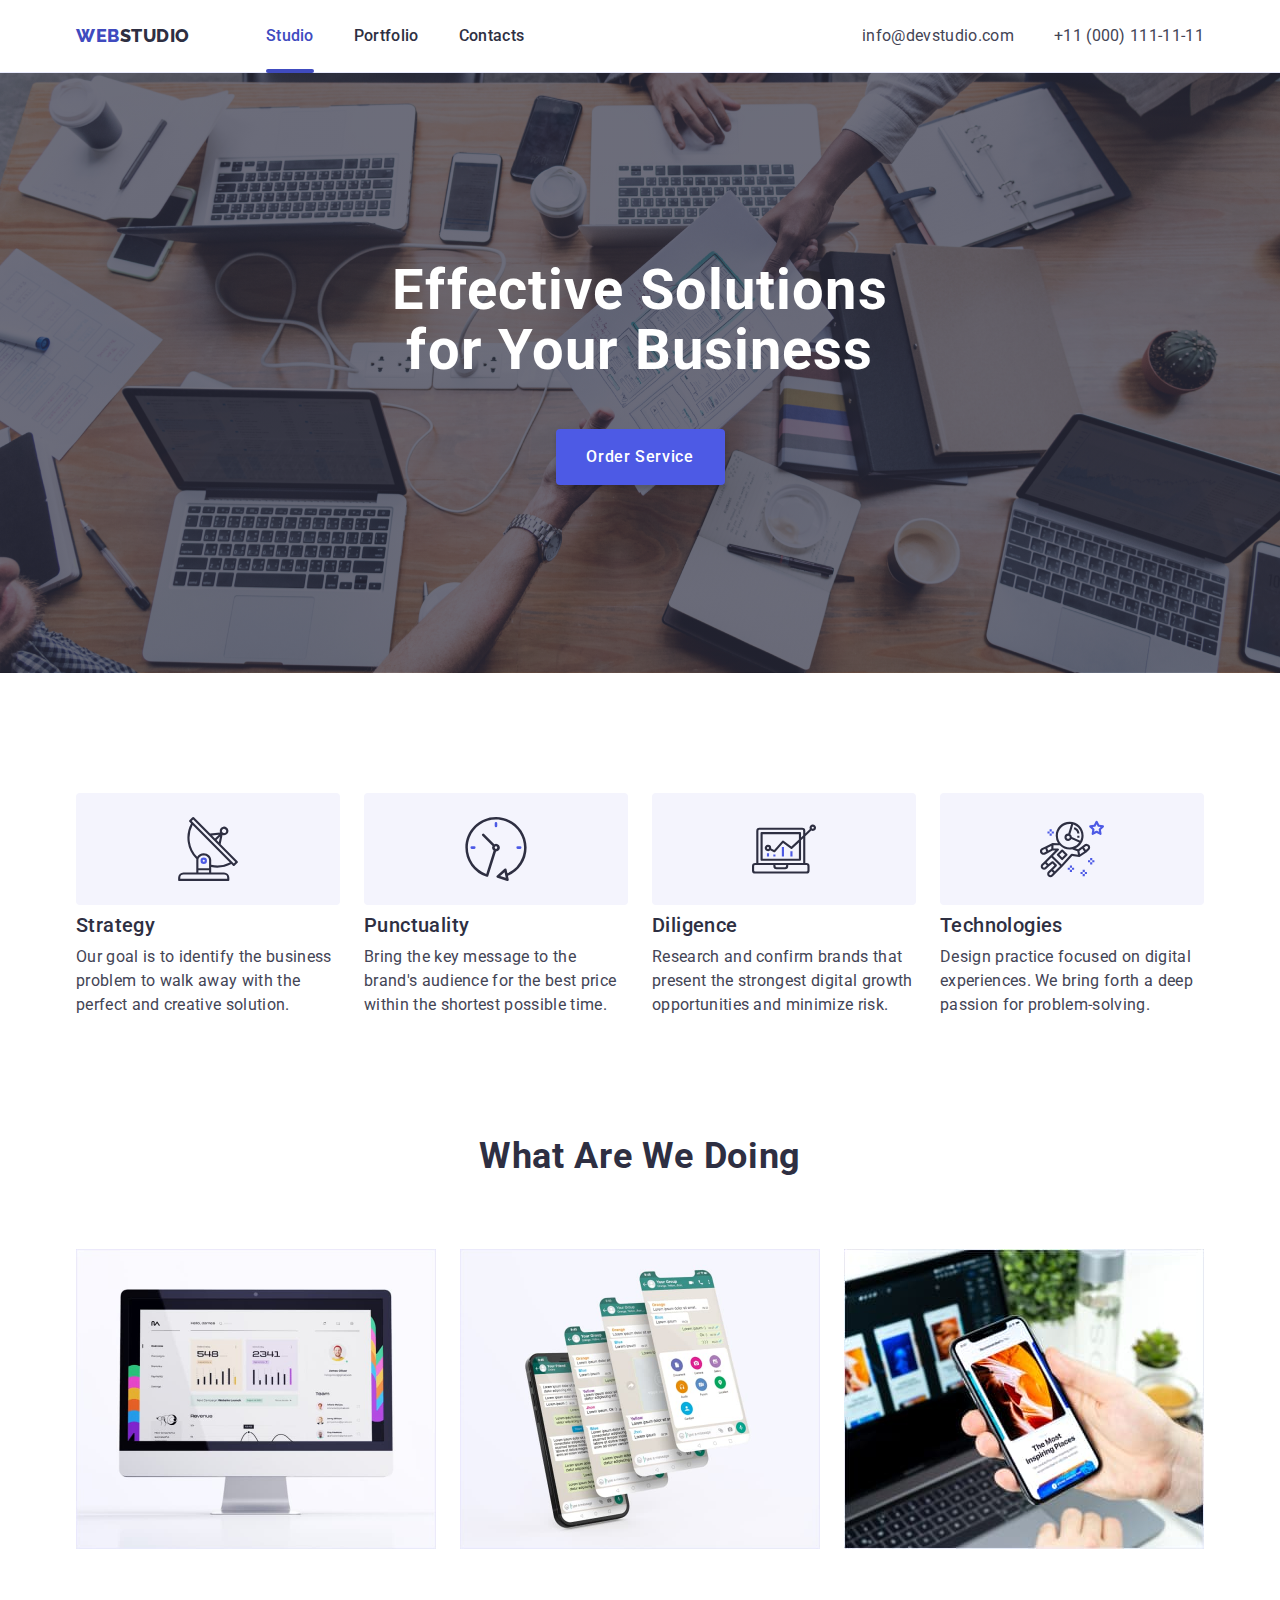
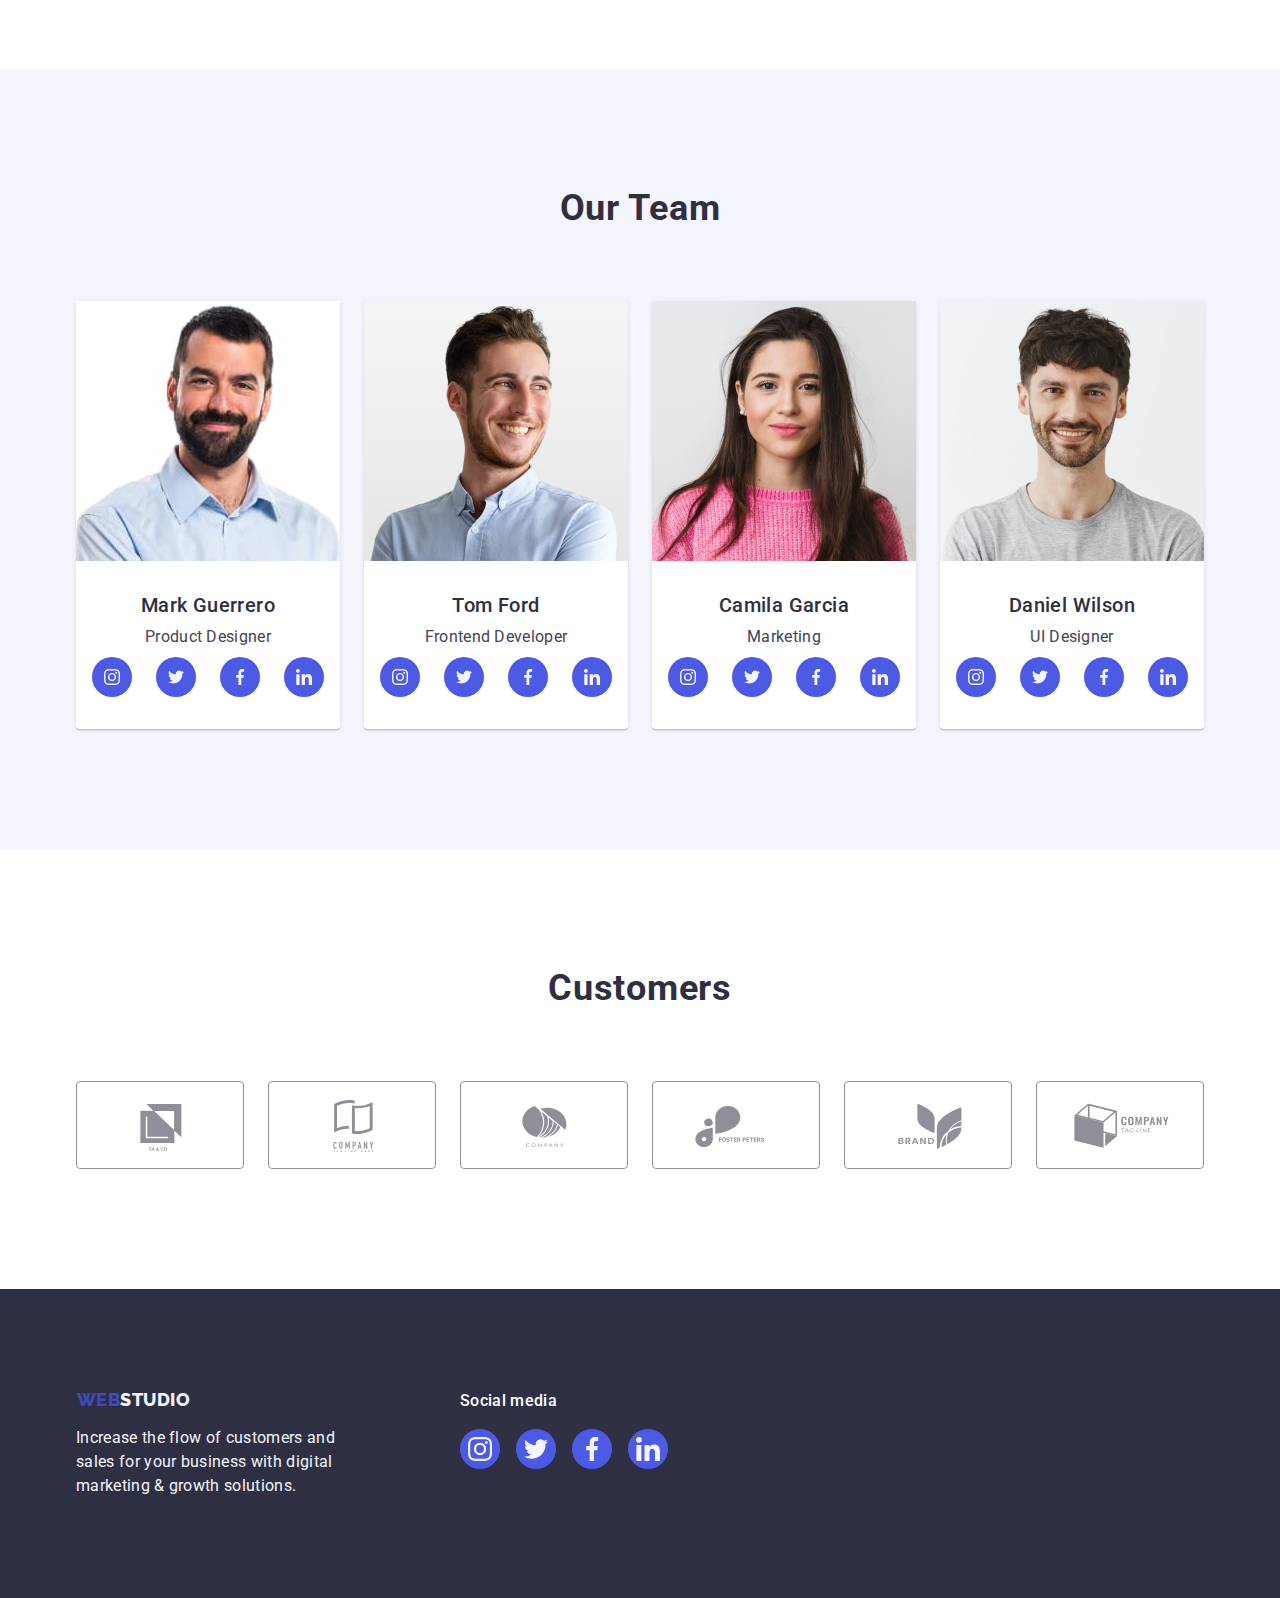
==== index.html @ f26eb0bf "Initial commit" ====
<!DOCTYPE html>
<html lang="en">
  <head>
    <meta charset="UTF-8" />
    <meta http-equiv="X-UA-Compatible" content="IE=edge" />
    <meta name="viewport" content="width=device-width, initial-scale=1.0" />
    <title>WebStudio</title>
    <!-- Fonts -->
    <link rel="preconnect" href="https://fonts.googleapis.com">
<link rel="preconnect" href="https://fonts.gstatic.com" crossorigin>
<link href="https://fonts.googleapis.com/css2?family=Raleway:wght@800&family=Roboto:wght@400;500;700;900&display=swap" rel="stylesheet">
    <!--Normalize  -->
    <link rel="stylesheet" href="https://cdn.jsdelivr.net/npm/modern-normalize@2.0.0/modern-normalize.min.css">
    <!-- Custom styles -->
    <link rel="stylesheet" href="./css/styles.css" />
  </head>
  <body>
    <!-- header section -->
    <header class="header">
      <!-- Menu Nav -->
      <div class="header-container container">
      <nav class="header-nav">
        <a class="link logo" href="./index.html">Web<span class="dark-studio">Studio</span></a>
        <ul class="nav-link list">
          <li>
            <a class="link nav-list active" href="./index.html">Studio</a>
          </li>
          <li>
            <a class="link nav-list" href="./portfolio.html">Portfolio</a>
          </li>
          <li>
            <a class="link nav-list" href="">Contacts</a>
          </li>
        </ul>
      </nav>
      <!-- Contacts -->
      <address class="address">
        <ul class="adress-link list" id="Cont">
          <li class="address-item">
            <a class="link address-mail" href="mailto:info@devstudio.com" target="_blank"
              >info@devstudio.com</a
            >
          </li>
          <li class="address-item">
            <a class="link address-mail" href="tel:+110001111111" target="_blank">+11 (000) 111-11-11</a>
          </li>
        </ul>
      </address>
      </div>
    </header>
    <!-- Main block -->
    <main class="main">
      <!-- Hero section-->
      <section class="hero section ">
        <div class="hero-container container">
          <h1 class="hero-title">Effective Solutions for Your Business</h1>
          <button class="hero-btn btn" type="button" data-modal-open>Order Service</button>
        </div>
      </section>
      <!-- Benefits section -->
      <section class="benefits-section">
        <div class="div-benefits container">
          <h2 class="visually-hidden">Features</h2>
          <ul class="benefits-list list">
            <li class="benefits-item">
              
              <div class="div-benefits-icon">
                <svg class="benefits-icon" width="64" height="64">
                  <use href="./images/icons.svg#icon-antenna"></use>
                  </svg>
              </div>

              <h3 class="benefits-item-title">Strategy</h3>
              <p class="benefits-item-title-content">
                Our goal is to identify the business problem to walk away with the
                perfect and creative solution.
              </p>
            </li>
            <li class="benefits-item">
              <div class="div-benefits-icon">
                <svg class="benefits-icon" width="64" height="64">
                  <use href="./images/icons.svg#icon-clock"></use>
                  </svg>
              </div>
              <h3 class="benefits-item-title">Punctuality</h3>
              <p class="benefits-item-title-content">
                Bring the key message to the brand's audience for the best price
                within the shortest possible time.
              </p>
            </li>
            <li class="benefits-item">
              <div class="div-benefits-icon">
                <svg class="benefits-icon" width="64" height="64">
                  <use href="./images/icons.svg#icon-diagram"></use>
                  </svg>
              </div>
              <h3 class="benefits-item-title">Diligence</h3>
              <p class="benefits-item-title-content">
                Research and confirm brands that present the strongest digital
                growth opportunities and minimize risk.
              </p>
            </li>
            <li class="benefits-item">
              <div class="div-benefits-icon">
                <svg class="benefits-icon" width="64" height="64">
                  <use href="./images/icons.svg#icon-astronaut"></use>
                  </svg>
              </div>
              <h3 class="benefits-item-title">Technologies</h3>
              <p class="benefits-item-title-content">
                Design practice focused on digital experiences. We bring forth a
                deep passion for problem-solving.
              </p>
            </li>
          </ul>
        </div>
      </section>
      <!-- What are we doing? -->
      <section class="doing-section ">
        <div class="div-doing container">
          <h2 class="doing-title">What are we doing</h2>
          <ul class="doing-list list">
            <li class="doing-item">
              <img class="doing-img"
                src="./images/images.jpg"
                alt="computer"
                width="360"
                height="300"
              />
            </li>
            <li class="doing-item">
              <img class="doing-img"
                src="./images/images1.jpg"
                alt="phone with messages"
                width="360"
                height="300"
              />
            </li>
            <li class="doing-item">
              <img class="doing-img"
                src="./images/images2.jpg"
                alt="phone with text(the most inspiring places)"
                width="360"
                height="300"
              />
            </li>
          </ul>
        </div>
      </section>
      <!-- Our team -->
      <section class="team-section">
        <div class="team-container container">
          <h2 class="team-title">Our Team</h2>
          <ul class="team-list list">
            <li class="team-item">
              <img class="team-img"
                src="./images/imagesM1.jpg"
                alt="Mark's photo"
                width="264"
                height="260"
              />
              <div class="div-team-members">
                <h3 class="team-item-title">Mark Guerrero</h3>
                <p class="team-item-content">Product Designer</p>
                  <ul class="team-list-icon list">

                    <li class="team-item-icon">
                      <a href="" class="team-icon-link link">
                        <svg class="team-icon" width="16" height="16">
                          <use href="./images/icons.svg#icon-instagram"></use>
                          </svg>

                      </a>
                    </li>
                    <li class="team-item-icon">
                      <a href="" class="team-icon-link link">
                        <svg class="team-icon" width="16" height="16">
                          <use href="./images/icons.svg#icon-twitter"></use>
                        </svg>

                      </a>
                    </li>
                    <li class="team-item-icon">
                      <a href="" class="team-icon-link link">
                        <svg class="team-icon" width="16" height="16">
                          <use href="./images/icons.svg#icon-facebook"></use>
                        </svg>

                      </a>
                    </li>
                    <li class="team-item-icon">
                      <a href="" class="team-icon-link link">
                        <svg class="team-icon" width="16" height="16">
                          <use href="./images/icons.svg#icon-linkedin"></use>
                        </svg>

                      </a>
                    </li>
                  </ul>
              </div>
            </li>

            <li class="team-item">
              <img class="team-img"
                src="./images/imagesT2.jpg"
                alt="Tom's photo"
                width="264"
                height="260"
              />
              <div class="div-team-members">
                 <h3 class="team-item-title">Tom Ford</h3>
                 <p class="team-item-content">Frontend Developer</p>

                  <ul class="team-list-icon list">
                    <li class="team-item-icon">
                      <a href="" class="team-icon-link link">
                        <svg class="team-icon" width="16" height="16">
                          <use href="./images/icons.svg#icon-instagram"></use>
                          </svg>

                      </a>
                    </li>

                    <li class="team-item-icon">
                      <a href="" class="team-icon-link link">
                        <svg class="team-icon" width="16" height="16">
                          <use href="./images/icons.svg#icon-twitter"></use>
                        </svg>

                      </a>
                    </li>
                    <li class="team-item-icon">
                      <a href="" class="team-icon-link link">
                        <svg class="team-icon" width="16" height="16">
                          <use href="./images/icons.svg#icon-facebook"></use>
                        </svg>

                      </a>
                    </li>
                    <li class="team-item-icon">
                      <a href="" class="team-icon-link link">
                        <svg class="team-icon" width="16" height="16">
                          <use href="./images/icons.svg#icon-linkedin"></use>
                        </svg>

                      </a>
                    </li>
                  </ul>
              </div>
            </li>

            <li class="team-item">
              <img class="team-img"
                src="./images/imagesC3.jpg"
                alt="Camila's photo"
                width="264"
                height="260"
              />
              <div class="div-team-members">
                 <h3 class="team-item-title">Camila Garcia</h3>
                 <p class="team-item-content">Marketing</p>

                  <ul class="team-list-icon list">
                    <li class="team-item-icon">
                      <a href="" class="team-icon-link link">
                        <svg class="team-icon" width="16" height="16">
                          <use href="./images/icons.svg#icon-instagram"></use>
                          </svg>

                      </a>
                    </li>
                    <li class="team-item-icon">
                      <a href="" class="team-icon-link link">
                        <svg class="team-icon" width="16" height="16">
                          <use href="./images/icons.svg#icon-twitter"></use>
                        </svg>

                      </a>
                    </li>
                    <li class="team-item-icon">
                      <a href="" class="team-icon-link link">
                        <svg class="team-icon" width="16" height="16">
                          <use href="./images/icons.svg#icon-facebook"></use>
                        </svg>

                      </a>
                    </li>
                    <li class="team-item-icon">
                      <a href="" class="team-icon-link link">
                        <svg class="team-icon" width="16" height="16">
                          <use href="./images/icons.svg#icon-linkedin"></use>
                        </svg>

                      </a>
                    </li>
                  </ul>
              </div>
            </li>

            <li class="team-item">
              <img class="team-img"
                src="./images/imagesD4.jpg"
                alt="Daniel's photo"
                width="264"
                height="260"
              />
              <div class="div-team-members">
                 <h3 class="team-item-title">Daniel Wilson</h3>
                 <p class="team-item-content">UI Designer</p>
    
                  <ul class="team-list-icon list">
                    <li class="team-item-icon">
                      <a href="" class="team-icon-link link">
                        <svg class="team-icon" width="16" height="16">
                          <use href="./images/icons.svg#icon-instagram"></use>
                          </svg>

                      </a>
                    </li>
                    <li class="team-item-icon">
                      <a href="" class="team-icon-link link">
                        <svg class="team-icon" width="16" height="16">
                          <use href="./images/icons.svg#icon-twitter"></use>
                        </svg>

                      </a>
                    </li>
                    <li class="team-item-icon">
                      <a href="" class="team-icon-link link">
                        <svg class="team-icon" width="16" height="16">
                          <use href="./images/icons.svg#icon-facebook"></use>
                        </svg>

                      </a>
                    </li>
                    <li class="team-item-icon">
                      <a href="" class="team-icon-link link">
                        <svg class="team-icon" width="16" height="16">
                          <use href="./images/icons.svg#icon-linkedin"></use>
                        </svg>

                      </a>
                    </li>
                  </ul>
              </div>
            </li>
          </ul>
        </div>
      </section>
      <!-- Customers -->
      <section class="clients-section">
        <div class="container">
          <h2 class="clients-title">Customers</h2>
          <ul class="clients-list list">
            <li class="clients-item">
              <a class="cliets-link link" href="" aria-label="logo-1">
                <svg class="clients-icon" width="104" height="56">
                  <use href="./images/icons.svg#icon-logo-1"></use>
                </svg>
              </a>
            </li>
            <li class="clients-item">
              <a class="cliets-link link" href="" aria-label="logo-2">
                <svg class="clients-icon" width="104" height="56">
                  <use href="./images/icons.svg#icon-logo-2"></use>
                </svg>
              </a>
            </li>
            <li class="clients-item">
              <a class="cliets-link link" href="" aria-label="logo-3" >
                <svg class="clients-icon" width="104" height="56">
                  <use href="./images/icons.svg#icon-logo-3"></use>
                </svg>
              </a>
            </li>
            <li class="clients-item">
              <a class="cliets-link link" href="" aria-label="logo-4">
                <svg class="clients-icon" width="104" height="56">
                  <use href="./images/icons.svg#icon-logo-4"></use>
                </svg>
              </a>
            </li>
            <li class="clients-item">
              <a class="cliets-link link" href="" aria-label="logo-5">
                <svg class="clients-icon" width="104" height="56">
                  <use href="./images/icons.svg#icon-logo-5"></use>
                </svg>
              </a>
            </li>
            <li class="clients-item">
              <a class="cliets-link link" href="" aria-label="logo-6">
                <svg class="clients-icon" width="104" height="56">
                  <use href="./images/icons.svg#icon-logo-6"></use>
                </svg>
              </a>
            </li>
          </ul>
        </div>
      </section>
    </main>
    <!-- Footer section -->
    <footer class="footer">
      <div class="footer-container container">

      <div class="div-footer">
        <a class="footer-logo link logo" href="./index.html">Web<span class="light-style">Studio</span></a>
        <p class="footer-content">
          Increase the flow of customers and sales for your business with digital
          marketing & growth solutions.
        </p>
      </div>
      <div class="div-footer-icon">
        <p class="footer-icon-content">Social media</p>
          <ul class="footer-list-icon">
            <li class="footer-item-icon">
              <a href="" class="footer-link-icon">
                <svg class="footer-icon" width="24" height="24">
                  <use href="./images/icons.svg#icon-instagram"></use>
                </svg>

              </a>
            </li>
            <li class="footer-item-icon">
              <a href="" class="footer-link-icon">
                <svg class="footer-icon" width="24" height="24">
                  <use href="./images/icons.svg#icon-twitter"></use>
                </svg>

              </a>
            </li>
            <li class="footer-item-icon">
              <a href="" class="footer-link-icon">
                <svg class="footer-icon" width="24" height="24">
                  <use href="./images/icons.svg#icon-facebook"></use>
                </svg>

              </a>
            </li>
            <li class="footer-item-icon">
              <a href="" class="footer-link-icon">
                <svg class="footer-icon" width="24" height="24">
                  <use href="./images/icons.svg#icon-linkedin"></use>
                </svg>

              </a>
            </li>
          </ul>
      </div>
    </div>
    </footer>
    <!-- Modal window -->
    <div class="backdrop is-hidden" data-modal>
      <div class="modal">
        <button type="button" class="modal-button" data-modal-close>
          <svg class="modal-icon" width="8" height="8">
            <use href="./images/icons.svg#icon-close-black"></use>
          </svg>
        </button>

      </div>
    </div>
    <script src="./js/modal.js"></script>
  </body>
</html>
---- css/styles.css ----
/* Commot styles */
body {
    font-family: 'Roboto', sans-serif;
    color: var(--brand-color);
    background-color: var(--primary-whitef-color); 
}
:root {
    --brand-color: #434455;
    --primary-blue-color: #4d5ae5;
    --primary-navyblue-color: #2E2F42;
    --primary-white-color: #F4F4FD;
    --primary-whitef-color: #ffffff;
    --primary-ocean-color: #404BBF;
    --primary-whiteborder-color: #e7e9fc;
    --primary-light-slate-color: #8E8F99;
    --primary-green-color:#31D0AA;
    --primary-modal-window-color:#FCFCFC;
    
}
/* Reset */
h1,h2,h3,h4,h5,h6, p{
    margin: 0 auto;
}
ul,ol {
    list-style: none;
    margin: 0;
    padding: 0;
}
a {
    text-decoration: none;  
}
img {
    display: block;
    max-width: 100%;
    height: auto;
}
.link {
    text-decoration: none;
}
.list {
    list-style: none;
}
.container {
    width: 1158px;
    margin: 0 auto;
    padding: 0 15px;
}
.visually-hidden {
    position: absolute;
    width: 1px;
    height: 1px;
    margin: -1px;
    border: 0;
    padding: 0;
    
    white-space: nowrap;
    clip-path: inset(100%);
    clip: rect(0 0 0 0);
    overflow: hidden;
}

/* Header styles */
.header {
    box-shadow: 0px 2px 1px rgba(46, 47, 66, 0.08), 0px 1px 1px rgba(46, 47, 66, 0.16), 0px 1px 6px rgba(46, 47, 66, 0.08);
    border-bottom: 1px solid var(--primary-whiteborder-color);
}

.header-container {
    display: flex;
    justify-content: space-between;
   
}
.header-nav {
    display: flex;
    text-align: center;
    align-items: center;
   
}

.logo {
    text-align: center;
    margin-right: 76px;
    padding:24px 0;
    font-family: 'Raleway',sans-serif;
font-weight: 800;
font-size: 18px;
line-height: 1.17;
letter-spacing: 0.03em;
text-transform: uppercase;
color: var(--primary-ocean-color)

}

.dark-studio {
    color: var(--primary-navyblue-color);
}
.nav-link {
    display: flex;
    align-items: center;
    gap: 40px;
}
.nav-list {
    position: relative;
font-weight: 500;
font-size: 16px;
line-height: 1.5;
letter-spacing: 0.02em;
color: var(--primary-navyblue-color);
padding:24px 0;
display: block;
transition: color 250ms cubic-bezier(0.4, 0, 0.2, 1);
}
.nav-list.active {
    color: var(--primary-ocean-color)
}
.nav-list.active::after {
    position: absolute;
    bottom: -1px;
    left: 0;
    content: "";
    display: block;
    width: 100%;
    height: 4px;
    background-color: var(--primary-ocean-color);
    border-radius: 2px;
}
.nav-list:hover,
.nav-list:focus {
    color: var(--primary-ocean-color);
}
.address {
    display: flex;
    align-items: center;
    font-style: normal;
}

.adress-link {
    display: flex;
    text-align: center;
    gap: 40px;
}
.address-item {
    align-items: center;
    padding: 24px 0;
}
.address-mail {
font-size: 16px;
line-height: 1.5;
letter-spacing: 0.02em;
color: var(--brand-color);
transition: color 250ms cubic-bezier(0.4, 0, 0.2, 1);
}
.address-mail:hover,
.address-mail:focus {
    color: var(--primary-ocean-color);
}
/* Hero styles */
.hero-container {

}
.hero {
    max-width: 1440px;
    margin: 0 auto;
    background-image: linear-gradient(rgba(46, 47, 66, 0.7), rgba(46, 47, 66, 0.7)), url(../images/people-office.jpg);
    background-repeat: no-repeat;
    background-position: center;
    background-size: cover;
    background-color: var(--primary-navyblue-color);
    padding-top: 188px;
    padding-bottom: 188px;
}
.hero-title {
    
    max-width: 496px;
font-weight: 700;
font-size: 56px;
line-height: 1.07;
text-align: center;
letter-spacing: 0.02em;
color: var(--primary-whitef-color); 
margin-bottom: 48px; 
}
.hero-btn {
    font-family: "Roboto", sans-serif;
    cursor: pointer;
    font-weight: 500;
    font-size: 16px;
    line-height: 1.5;
    letter-spacing: 0.04em;
    color: var(--primary-whitef-color);
background: var(--primary-blue-color);
min-width: 169px;
height: 56px;
border-radius: 4px;
box-shadow: 0px 4px 4px 0px rgba(0, 0, 0, 0.15);
display: block;
margin: 0 auto;
border: none; 

transition: background-color 250ms cubic-bezier(0.4, 0, 0.2, 1);
}
.hero-btn:hover {
    background: var(--primary-ocean-color);
}
.hero-btn:focus{
    background: var(--primary-ocean-color);
}
/* Benefits styles */
.benefits-section {
    padding: 120px 0;
}
.div-benefits {
}
.benefits-title {
}
.benefits-list {
    display: flex;
    gap: 24px;
    
    
}
.benefits-item {
    width: calc((100% - 48px) / 3);
}
.div-benefits-icon {
    display: flex;
    justify-content: center;
    align-items: center;

    width: 264px;
    height: 112px;
    border-radius: 4px;
background: var(--primary-white-color);
margin-bottom: 8px;
}
.benefits-icon{

}
.benefits-item-title {
font-weight: 500;
font-size: 20px;
line-height: 1.2;
letter-spacing: 0.02em;
color: var(--primary-navyblue-color);
margin-bottom: 8px;
}
.benefits-item-title-content {
font-size: 16px;
line-height: 1.5;
letter-spacing: 0.02em;
color: var(--brand-color);
}
/* Doing section */
.doing-section {
    padding-bottom: 120px;
}
.doing-title {
    font-weight: 700;
font-size: 36px;
line-height: 1.11;
text-align: center;
letter-spacing: 0.02em;
text-transform: capitalize;
color: var(--primary-navyblue-color);
margin-bottom: 72px;
}
.doing-list {
    display: flex;
    gap: 24px;
}
.doing-item {
    width: calc((100% - 48px) / 3);
    
}
.doing-img {
   
}
/* Team section */
.team-section {
    padding: 120px 0;
    background-color: var(--primary-white-color);
}
.team-title {
font-weight: 700;
font-size: 36px;
line-height: 1.11;
text-align: center;
letter-spacing: 0.02em;
text-transform: capitalize;
color: var(--primary-navyblue-color);
margin-bottom: 72px;
}
.team-list {
    display: flex;
    justify-content: space-between;
    gap: 24px;

}
.team-item {
    width: calc((100% - 3 * 24px) / 4);
    background-color: var(--primary-whitef-color);
    box-shadow: 0px 1px 6px rgba(46, 47, 66, 0.08), 0px 1px 1px rgba(46, 47, 66, 0.16), 0px 2px 1px rgba(46, 47, 66, 0.08);
    border-radius: 0px 0px 4px 4px;
}
.team-img {
}
.div-team-members {
    padding: 32px 0;
}
.team-item-title {
    text-align: center;
    margin-bottom: 8px;
font-weight: 500;
font-size: 20px;
line-height: 1.2;
letter-spacing: 0.02em;
color: var(--primary-navyblue-color);
}
.team-item-content {
    text-align: center;
    margin-bottom: 8px;
font-size: 16px;
line-height: 1.5;
letter-spacing: 0.02em;
color: var(--brand-color);
}

.team-list-icon {
    display: flex;
    justify-content: center;
    gap: 24px;
}
.team-icon-link {
    display: flex;
    justify-content: center;
    align-items: center;

    transition: background-color 250ms cubic-bezier(0.4, 0, 0.2, 1);

    width: 100%;
    height: 100%;
    background-color: var(--primary-blue-color);
    border-radius: 50%;
}
.team-item-icon {
    width: 40px;
    height:40px;

}
.team-icon-link:hover,
.team-icon-link:focus {
    background-color: var(--primary-ocean-color);
}
.team-icon {
    fill: var(--primary-white-color);
}

/* Clients */
.clients-section {
    padding: 120px 0;
}
.clients-title {
    font-weight: 700;
font-size: 36px;
line-height: 1.11;
text-align: center;
letter-spacing: 0.02em;
text-transform: capitalize;
color: var(--primary-navyblue-color);

margin-bottom: 72px;

}
.clients-list {
    display: flex;
    justify-content: center;
    gap: 24px;
    

}
.clients-item {
}
.cliets-link {
    display: flex;
    justify-content: center;
    align-items: center;
    color: var(--primary-light-slate-color);

    width: 168px;
    height: 88px;
    border: 1px solid var(--primary-light-slate-color);
    border-radius: 4px;

    transition: border-color 250ms cubic-bezier(0.4, 0, 0.2, 1), color 250ms cubic-bezier(0.4, 0, 0.2, 1);

}
.clients-icon {
    fill: currentColor;
}
.cliets-link:hover,
.cliets-link:focus {
    border-color:var(--primary-ocean-color);
    color: var(--primary-ocean-color);
}
/* Footer styles */
.footer {
    padding: 100px 0;
    background-color: var(--primary-navyblue-color);
}
.footer-container {
    display: flex;
    align-items: baseline;
}
.div-footer {
    margin: 0 120px 0 0;
}
.footer-logo {
    display: inline-block;
    margin: 0 0 16px 0;
    padding-top: 0;
    padding-bottom: 0;
    width: 115px;
}
.light-style {
    color: var(--primary-white-color);

}
.footer-content {
font-size: 16px;
line-height: 1.5;
letter-spacing: 0.02em;
color: var(--primary-white-color);
max-width: 264px;
min-height: 72px;
}
.div-footer-icon {
    width: 208px;
}
.footer-icon-content {
    font-size: 16px;
    font-weight: 500;
    line-height: 24px;
    letter-spacing: 0.32px;
    color: var(--primary-whitef-color);
    margin-bottom: 16px;
}
.footer-list-icon {
    display: flex;
    justify-content: center;
    align-items: center;
    gap: 16px;

}
.footer-item-icon {

}
.footer-link-icon {
    display: flex;
    justify-content: center;
    align-items: center;

    width: 40px;
    height: 40px;
    background-color: var(--primary-blue-color);
    border-radius: 50%;

    transition: background-color 250ms cubic-bezier(0.4, 0, 0.2, 1);

}
.footer-link-icon:hover,
.footer-link-icon:focus {
    background-color: var(--primary-green-color);
}
.footer-icon {
    fill: var(--primary-white-color);
}

/* Button section */
.portfolio-section {
    padding-top: 96px; 
    padding-bottom: 120px;
}

.button-list {
    display: flex;
    justify-content: center;
    gap: 24px;
    margin-bottom: 72px

}
.button-item {
}
.button-item :hover {
    background-color: var(--primary-ocean-color);
    color:var(--primary-whitef-color);
    border: 1px solid transparent;

    box-shadow: 0px 3px 1px rgba(0, 0, 0, 0.1), 0px 2px 1px rgba(0, 0, 0, 0.08), 0px 2px 2px rgba(0, 0, 0, 0.12);
}
.button-item :focus {
    background-color: var(--primary-ocean-color);
    color:var(--primary-whitef-color);
    border: 1px solid transparent;

    box-shadow: 0px 3px 1px rgba(0, 0, 0, 0.1), 0px 2px 1px rgba(0, 0, 0, 0.08), 0px 2px 2px rgba(0, 0, 0, 0.12);
}
.button-item-style {
    padding: 12px 24px;
    border: 1px solid var(--primary-whiteborder-color);
    border-radius: 4px;
    font-family: "Roboto", sans-serif;
    cursor: pointer;
    font-weight: 500;
    font-size: 16px;
    line-height: 1.5;
    letter-spacing: 0.04em;
    color: var(--primary-blue-color);
    background-color: var(--primary-white-color);

    transition: color 250ms cubic-bezier(0.4, 0, 0.2, 1), background-color 250ms cubic-bezier(0.4, 0, 0.2, 1), border-color 250ms cubic-bezier(0.4, 0, 0.2, 1), box-shadow 250ms cubic-bezier(0.4, 0, 0.2, 1);
}
/* Portfolio styles */
.div-images {
}
.images-list{
    display: flex;
    flex-wrap: wrap;
    align-items: center;
    column-gap: 24px;
    row-gap: 48px;
}
.images-link {
    display: block;

    transition: box-shadow 250ms cubic-bezier(0.4, 0, 0.2, 1);
}
.images-link:hover .overlay,
.images-link:focus .overlay {
    transform: translateY(0);
}

.images-link:hover,
.images-link:focus {
    box-shadow: 0px 1px 6px rgba(46, 47, 66, 0.08), 0px 1px 1px rgba(46, 47, 66, 0.16), 0px 2px 1px rgba(46, 47, 66, 0.08);

}
.portfolio-item {
    width: calc((100% - 48px) / 3);

}
.div-overflow {
    position: relative;
    overflow: hidden;
}
.overlay {
    position: absolute;
    top:0;
    width:100%;
    height:100%;
  padding: 40px 32px;
  background-color: var(--primary-blue-color);
  color: var(--primary-white-color);
  font-family: sans-serif;
  font-size: 16px;
  line-height: 1.5;
  letter-spacing: 0.02em;
    transform: translateY(100%);
    transition: transform 250ms cubic-bezier(0.4, 0, 0.2, 1);
}
.portfolio-images {
}
.portfolio-container {
    padding: 32px 16px;
    border: 1px solid var(--primary-whiteborder-color);
    border-top: none;
}
.portfolio-title {
font-weight: 500;
font-size: 20px;
line-height: 1.2;
letter-spacing: 0.02em;
color: var(--primary-navyblue-color);
    margin-bottom: 8px;
}
.portfolio-content {
font-size: 16px;
line-height: 1.5;
letter-spacing: 0.02em;
color: var(--brand-color);

}
/* Modal styles */
.backdrop {
    position: fixed;
    top: 0;
    left: 0;

    width: 100%;
    height: 100%;

    background-color: rgba(46, 47, 66, 0.4);

    transition: opacity 250ms cubic-bezier(0.4, 0, 0.2, 1), visibility 250ms cubic-bezier(0.4, 0, 0.2, 1);
}
.backdrop.is-hidden {
    opacity: 0;
    visibility: hidden;
    pointer-events: none;
    
}
.modal {
    position: absolute;
    top:50%;
    left:50%;
    transform: translateX(-50%) translateY(-50%);
    width: 408px;
    min-height: 584px;
    background-color: var(--primary-modal-window-color);

    border-radius: 4px;

    box-shadow: 0px 1px 1px rgba(0, 0, 0, 0.14), 0px 1px 3px rgba(0, 0, 0, 0.12), 0px 2px 1px rgba(0, 0, 0, 0.2);

    transition: transform 250ms cubic-bezier(0.4, 0, 0.2, 1);
}
.modal-button {
    position: absolute;
    top:24px;
    right: 24px;

    display: flex;
    justify-content: center;
    align-items: center;

    width: 24px;
    height: 24px;

    padding: 0;
    border: 1px solid rgba(0, 0, 0, 0.10);
    border-radius: 50%;
    background: var(--primary-whiteborder-color);
    cursor: pointer;

    transition: background-color 250ms cubic-bezier(0.4, 0, 0.2, 1), border 250ms cubic-bezier(0.4, 0, 0.2, 1);
}
.modal-button:hover,
.modal-button:focus {
    background-color: var(--primary-ocean-color);
    border: none;
    fill: var(--primary-whitef-color);
}
.modal-icon {
    transition: fill 250ms cubic-bezier(0.4, 0, 0.2, 1);
    
}
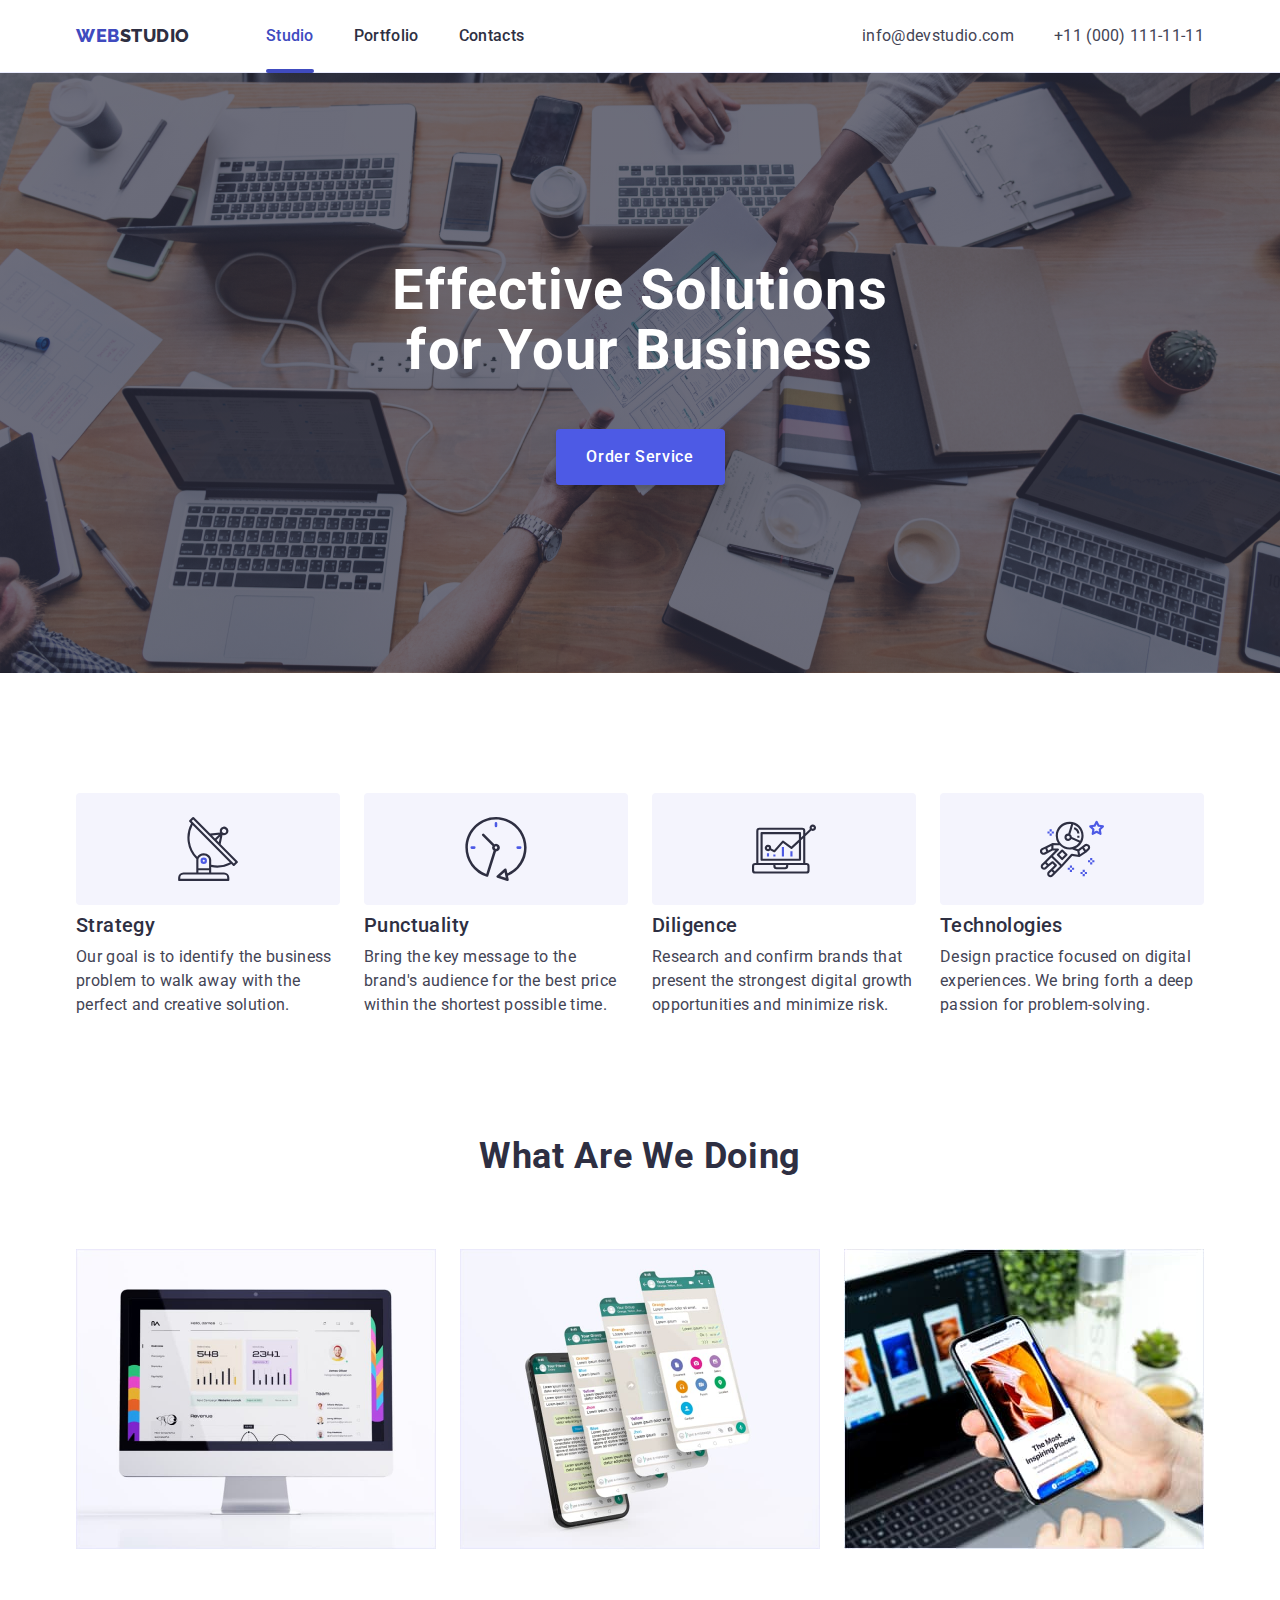
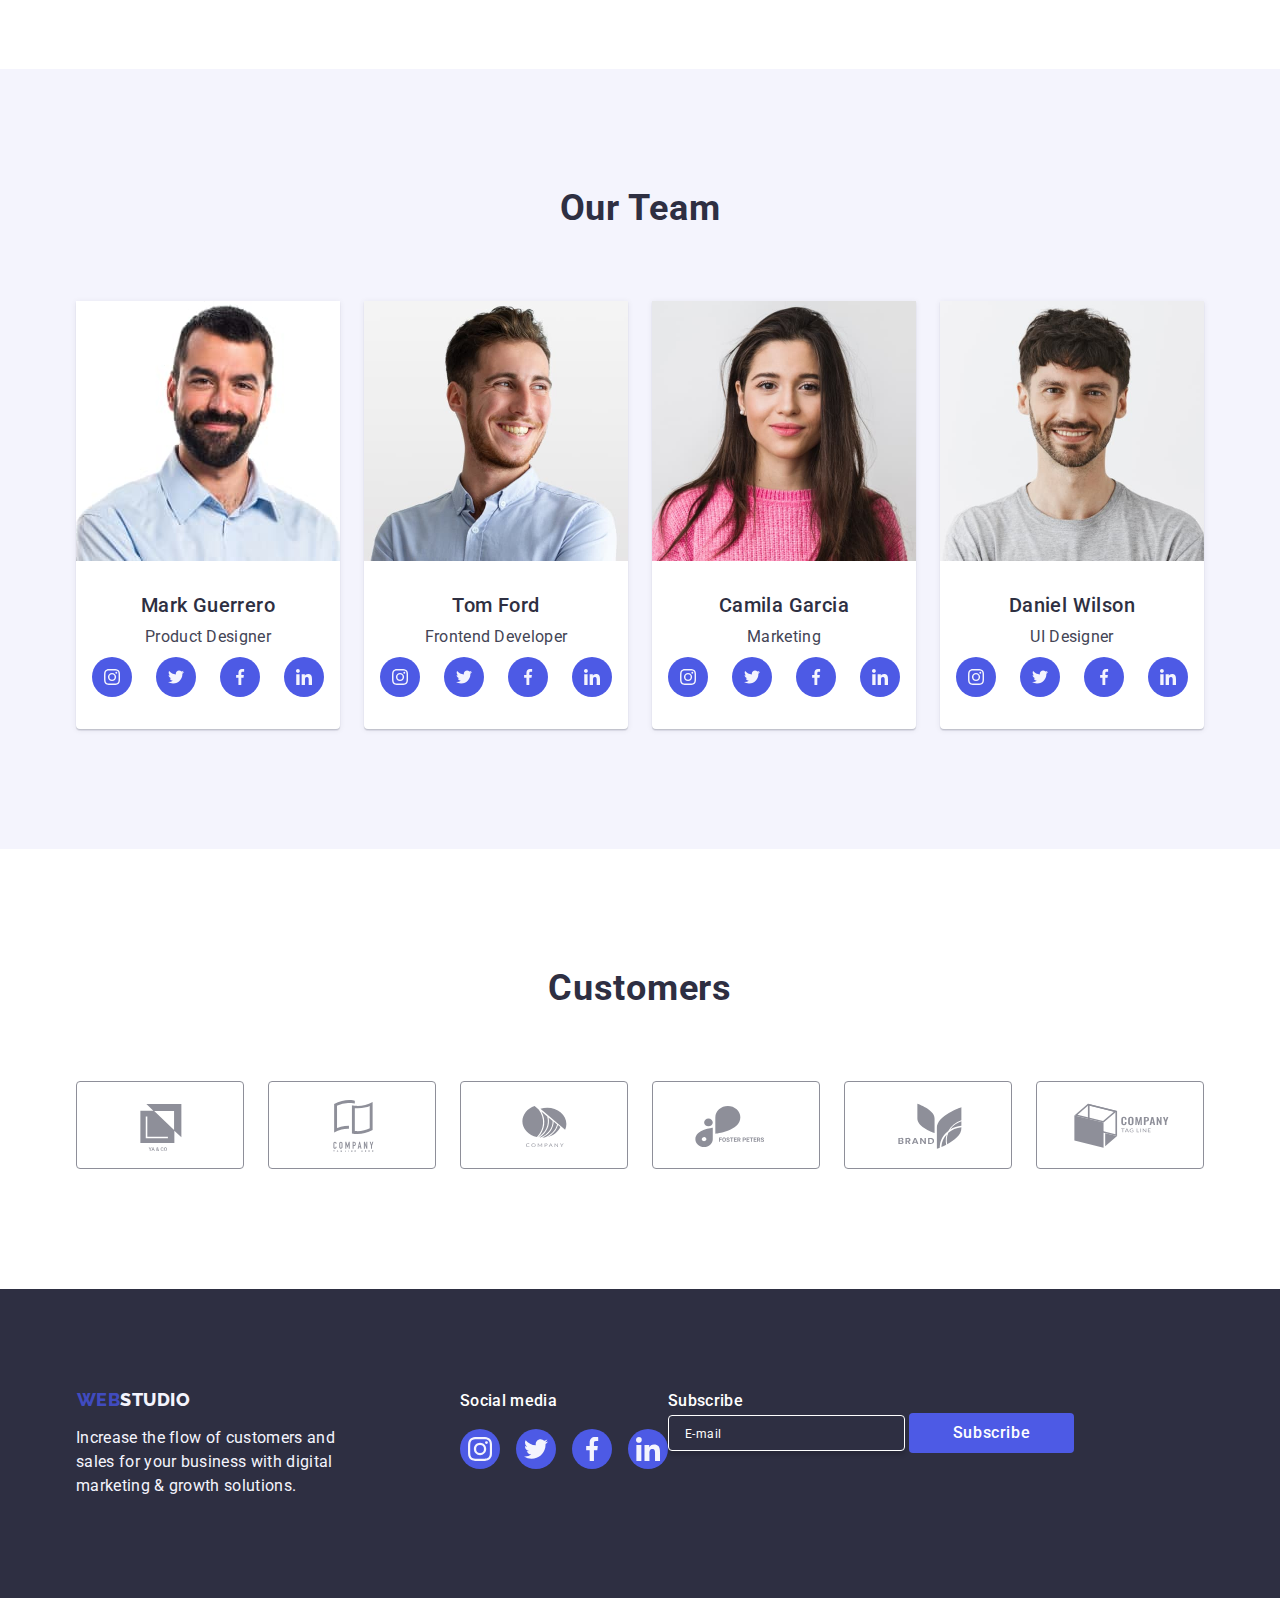
==== commit e0e25fe0: "Summary" ====
--- a/index.html
+++ b/index.html
@@ -446,6 +446,15 @@
             </li>
           </ul>
       </div>
+      <div>
+        <p class="footer-subscribe">Subscribe</p>
+        <form class="footer-form">
+          <label class="footer-label">
+            <input class="footer-input" type="email" name="footer_email" placeholder="E-mail"/>
+          </label>
+          <button class="footer-button" type="submit">Subscribe</button>
+        </form>
+      </div>
     </div>
     </footer>
     <!-- Modal window -->
@@ -457,6 +466,47 @@
           </svg>
         </button>
 
+        <strong class="modal-caption">Leave your contacts and we will call you back</strong>
+
+        <form class="modal-form">
+           <label class="modal-label">
+            <span class="label-title-style">Name</span>
+             <input class="modal-input" type="text" name="user_name"/>
+             <svg class="modal-input-icon" width="18" height="18">
+              <use href="./images/icons.svg#icon-user"></use>
+            </svg>
+           </label>
+           <label class="modal-label">
+            <span class="label-title-style">Phone</span>
+             <input class="modal-input" type="tel" name="user_phone"/>
+             <svg class="modal-input-icon" width="18" height="24">
+              <use href="./images/icons.svg#icon-phone"></use>
+            </svg>
+           </label>
+           <label class="modal-label">
+            <span class="label-title-style">Email</span>
+             <input class="modal-input" type="email" name="user_mail"/>
+             <svg class="modal-input-icon" width="18" height="24">
+              <use href="./images/icons.svg#icon-email"></use>
+            </svg>
+            </label>
+            <label class="modal-label">
+              <span class="label-title-style">Comment</span>
+              <textarea class="modal-input-comment"  name="user_comment" rows="7" placeholder="Text input"></textarea>
+            </label>
+            <label class="modal-form-agreement">
+              <input class="modal-form-checkbox visually-hidden" type="checkbox"/>
+              <span class="modal-form-checkbox-style">
+                <svg class="modal-form-checkbox-icon" width="10" height="8">
+                  <use href="./images/icons.svg#icon-checked"></use>
+                </svg>
+              </span>
+              <span class="modal-form-agreement-text">I accept the terms and conditions of the <a href="#" class="modal-form-link">Privacy Policy</a></span>
+            </label>
+            <button class="modal-submit-button" type="submit">Send</button>
+          </form>
+
+
       </div>
     </div>
     <script src="./js/modal.js"></script>
--- a/css/styles.css
+++ b/css/styles.css
@@ -474,6 +474,49 @@
 .footer-icon {
     fill: var(--primary-white-color);
 }
+.footer-subscribe {
+    font-size: 16px;
+font-weight: 500;
+line-height: 24px;
+letter-spacing: 0.32px;
+color: var(--primary-whitef-color);
+}
+.footer-form {
+}
+.footer-label {
+}
+.footer-input {
+    padding: 8px 16px;
+    background-color: var(--primary-navyblue-color);
+    color: var(--primary-whitef-color);
+
+    border-radius: 4px;
+border: 1px solid var(--primary-whitef-color);
+box-shadow: 0px 4px 4px 0px rgba(0, 0, 0, 0.15);
+border-color: var(--primary-whitef-color);
+}
+.footer-input::placeholder {
+    color: var(--primary-whitef-color);
+    font-size: 12px;
+line-height: 24px;
+letter-spacing: 0.48px;
+}
+.footer-button {
+    font-size: 16px;
+font-weight: 500;
+line-height: 24px;
+letter-spacing: 0.64px;
+
+    min-width: 165px;
+    height: 40px;
+    border: none;
+    cursor: pointer;
+
+    border-radius: 4px;
+    background-color: var(--primary-blue-color);
+    color: var(--primary-whitef-color);
+
+}
 
 /* Button section */
 .portfolio-section {
@@ -652,4 +695,164 @@
 .modal-icon {
     transition: fill 250ms cubic-bezier(0.4, 0, 0.2, 1);
     
+}
+/* Modal form */
+.modal-caption {
+    display: block;
+    width: 360px;
+    margin-top: 72px;
+    margin-right: 24px;
+    margin-left: 24px;
+    margin-bottom: 16px;
+    text-align: center;
+
+font-size: 16px;
+font-weight: 500;
+line-height: 24px;
+letter-spacing: 0.32px;
+color: var(--primary-navyblue-color);
+}
+.modal-form {
+    max-width: 360px;
+    margin: 0 24px;
+}
+.modal-label {
+    position: relative;
+    display: flex;
+    flex-direction: column;
+    margin-bottom: 8px;
+
+
+}
+.label-title-style {
+    display: block;
+    margin-bottom: 4px;
+
+    font-size: 12px;
+font-weight: 400;
+line-height: 14px;
+letter-spacing: 0.48px;
+color: var(--primary-light-slate-color);
+
+}
+.modal-input {
+    width: 100%;
+    height: 40px;
+    padding: 11px 38px;
+
+    font-size: 18px;
+
+    outline: transparent;
+    border-radius: 4px;
+border: 1px solid  rgba(46, 47, 66, 0.40);
+transition: 250ms cubic-bezier(0.4, 0, 0.2, 1);
+
+}
+
+.modal-input:focus {
+    
+    border-color:var(--primary-blue-color);
+
+}
+.modal-input-icon {
+    position: absolute;
+    left: 16px;
+    bottom: 8px;
+    fill: var(--primary-navyblue-color);
+    transition: 250ms cubic-bezier(0.4, 0, 0.2, 1);
+}
+.modal-input:focus + .modal-input-icon {
+    fill: var(--primary-blue-color);
+
+}
+.modal-input-comment {
+    width: 100%;
+    height: 120px;
+    padding: 8px 16px;
+
+    resize: none;
+    outline: transparent;
+
+    font-size: 12px;
+    letter-spacing: 0.48px;
+    color: currentColor;
+
+    border-radius: 4px;
+    border: 1px solid rgba(46, 47, 66, 0.40);
+    transition: 250ms cubic-bezier(0.4, 0, 0.2, 1);
+
+}
+.modal-input-comment:focus {
+    border-color:var(--primary-blue-color);
+}
+.modal-input-comment::placeholder {
+    
+font-size: 12px;
+letter-spacing: 0.48px;
+color: rgba(46, 47, 66, 0.4);
+
+}
+/* Agreement block */
+.modal-form-agreement {
+    display: flex;
+    align-items: center;
+    gap: 8px;
+    margin-bottom: 24px;
+}
+.modal-form-checkbox:checked {
+
+}
+.modal-form-checkbox-style {
+    display: flex;
+    align-items: center;
+    justify-content: center;
+    width: 16px;
+    height: 16px;
+
+    border-radius: 2px;
+border: 1px solid  rgba(46, 47, 66, 0.40);
+
+transition: 250ms cubic-bezier(0.4, 0, 0.2, 1);
+}
+.modal-form-checkbox:checked + .modal-form-checkbox-style{
+    border-color: var(--primary-ocean-color);
+    background-color: var(--primary-ocean-color);
+} 
+
+.modal-form-checkbox-icon {
+    opacity: 0;
+    transition: 250ms cubic-bezier(0.4, 0, 0.2, 1);
+}
+
+.modal-form-checkbox:checked + .modal-form-checkbox-style > .modal-form-checkbox-icon {
+    opacity: 1;
+}
+.modal-form-agreement-text {
+    font-size: 12px;
+line-height: 14px;
+letter-spacing: 0.48px;
+    color:var(--primary-light-slate-color);
+    user-select: none;
+}
+.modal-form-link {
+    color: var(--primary-blue-color);
+    text-decoration: underline;
+}
+.modal-submit-button {
+    display: block;
+    width: 169px;
+    height: 56px;
+    padding: 16px 32px;
+    font-size: 16px;
+font-weight: 500;
+line-height: 24px;
+letter-spacing: 0.64px;
+color: var(--primary-whitef-color);
+border: none;
+cursor: pointer;
+
+border-radius: 4px;
+background: var(--primary-blue-color);
+box-shadow: 0px 4px 4px 0px rgba(0, 0, 0, 0.15);
+margin: 0 auto;
 }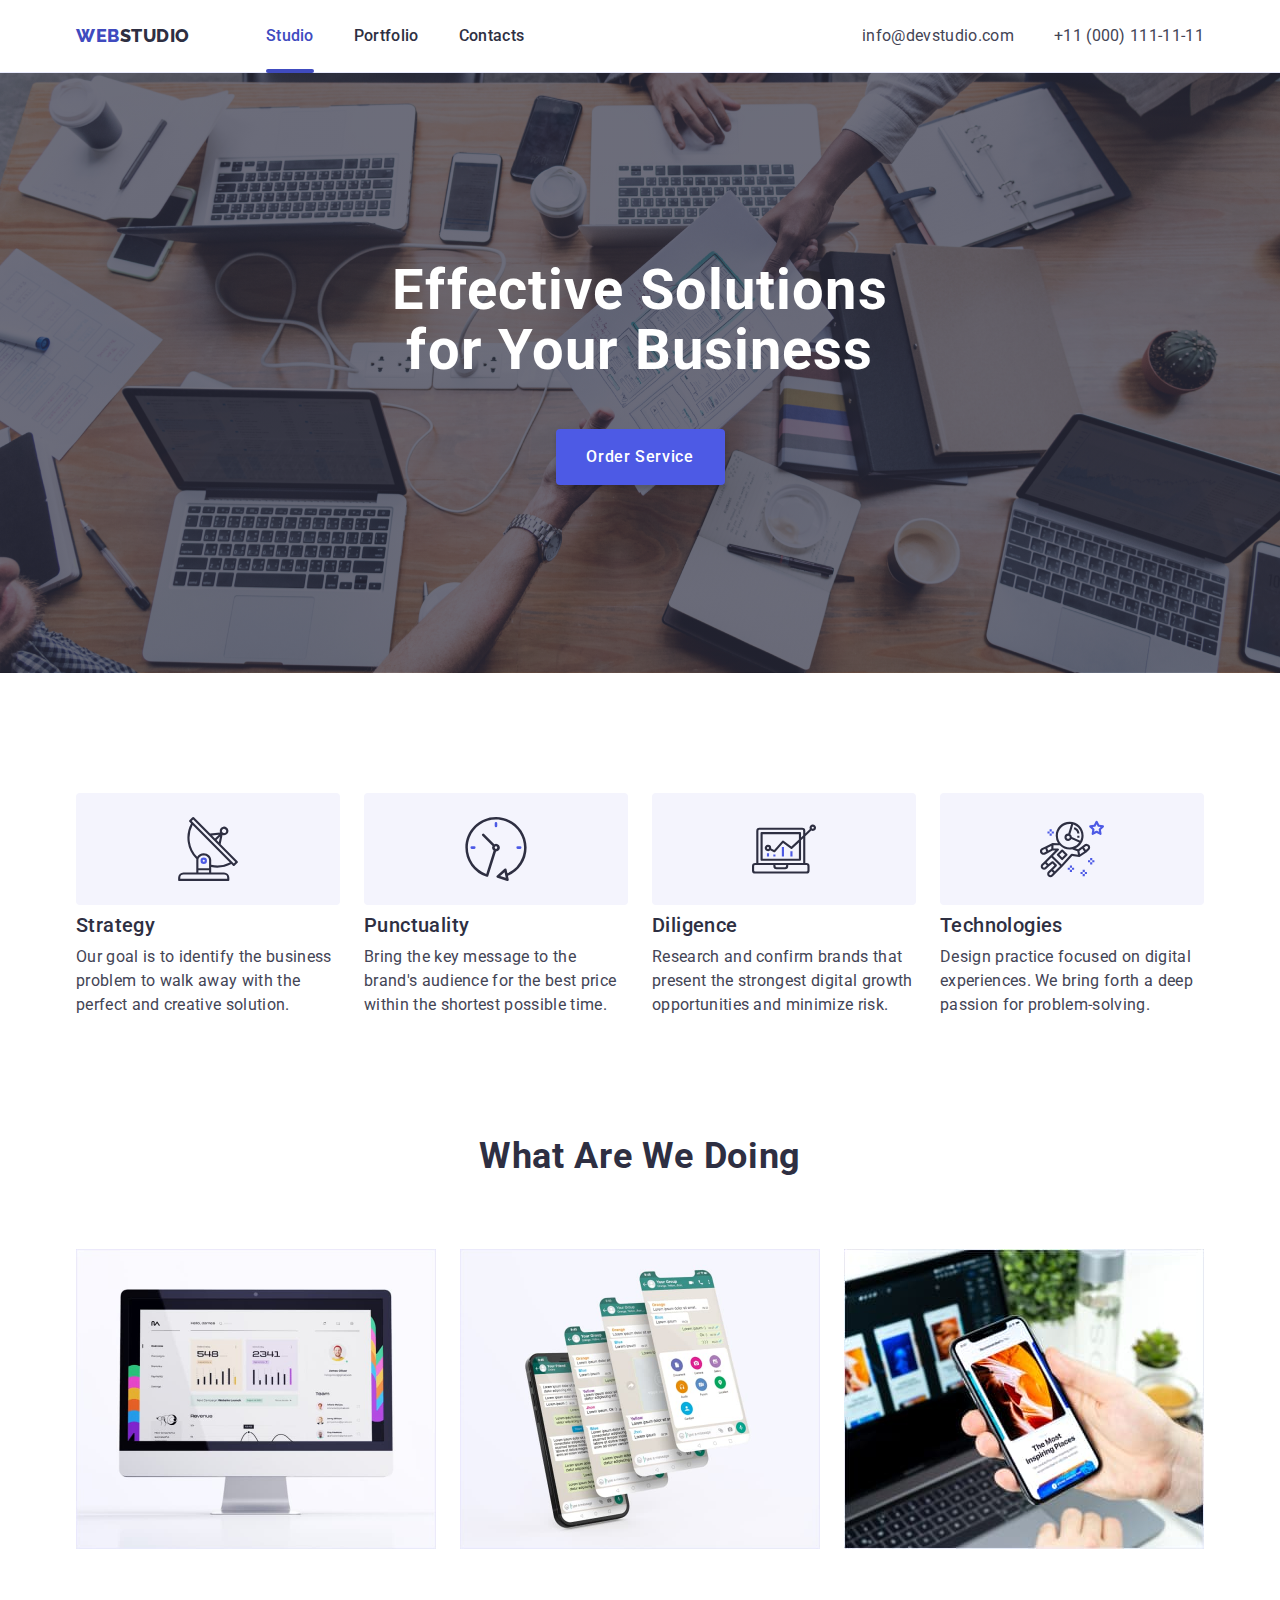
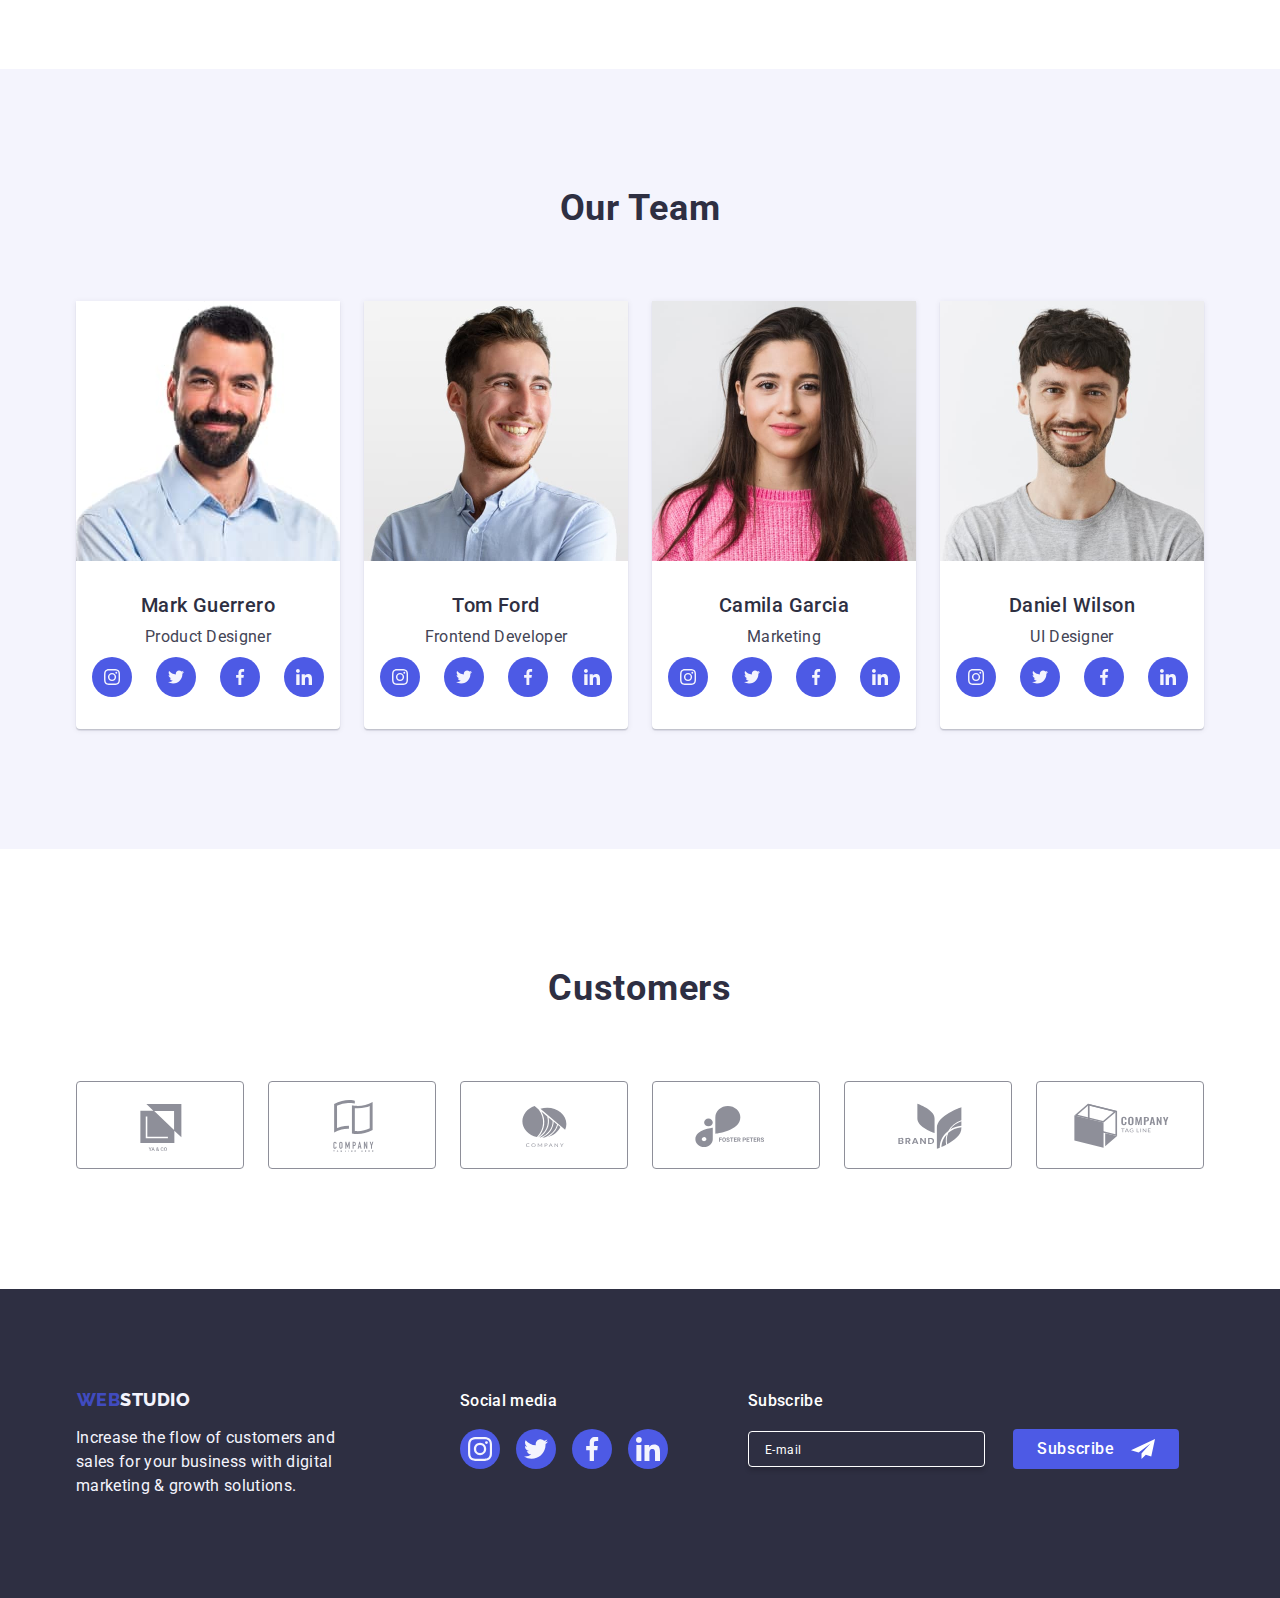
==== commit 240438c9: "Summary" ====
--- a/index.html
+++ b/index.html
@@ -446,13 +446,19 @@
             </li>
           </ul>
       </div>
-      <div>
+      <div class="footer-email">
         <p class="footer-subscribe">Subscribe</p>
         <form class="footer-form">
           <label class="footer-label">
             <input class="footer-input" type="email" name="footer_email" placeholder="E-mail"/>
           </label>
-          <button class="footer-button" type="submit">Subscribe</button>
+          <button class="footer-button" type="submit">
+            Subscribe
+            <svg class="footer-email-icon" width="24" height="24">
+              <use href="./images/icons.svg#icon-send"></use>
+            </svg>
+          </button>
+          
         </form>
       </div>
     </div>
@@ -466,34 +472,48 @@
           </svg>
         </button>
 
-        <strong class="modal-caption">Leave your contacts and we will call you back</strong>
+        <p class="modal-caption">Leave your contacts and we will call you back</p>
 
         <form class="modal-form">
-           <label class="modal-label">
-            <span class="label-title-style">Name</span>
-             <input class="modal-input" type="text" name="user_name"/>
-             <svg class="modal-input-icon" width="18" height="18">
-              <use href="./images/icons.svg#icon-user"></use>
-            </svg>
-           </label>
-           <label class="modal-label">
-            <span class="label-title-style">Phone</span>
-             <input class="modal-input" type="tel" name="user_phone"/>
-             <svg class="modal-input-icon" width="18" height="24">
-              <use href="./images/icons.svg#icon-phone"></use>
-            </svg>
-           </label>
-           <label class="modal-label">
-            <span class="label-title-style">Email</span>
-             <input class="modal-input" type="email" name="user_mail"/>
-             <svg class="modal-input-icon" width="18" height="24">
-              <use href="./images/icons.svg#icon-email"></use>
-            </svg>
-            </label>
-            <label class="modal-label">
-              <span class="label-title-style">Comment</span>
-              <textarea class="modal-input-comment"  name="user_comment" rows="7" placeholder="Text input"></textarea>
-            </label>
+           <div class="div-modal-name">
+             <label class="modal-label">
+              <span class="label-title-style">Name</span>
+               <div>
+                 <input class="modal-input" type="text" name="user_name"/>
+                 <svg class="modal-input-icon" width="18" height="18">
+                  <use href="./images/icons.svg#icon-user"></use>
+                               </svg>
+               </div>
+             </label>
+           </div>
+           <div class="div-madol-phone">
+             <label class="modal-label">
+              <span class="label-title-style">Phone</span>
+               <div>
+                 <input class="modal-input" type="tel" name="user_phone"/>
+                 <svg class="modal-input-icon" width="18" height="24">
+                  <use href="./images/icons.svg#icon-phone"></use>
+                               </svg>
+               </div>
+             </label>
+           </div>
+           <div class="div-modal-email">
+             <label class="modal-label">
+              <span class="label-title-style">Email</span>
+               <div>
+                 <input class="modal-input" type="email" name="user_mail"/>
+                 <svg class="modal-input-icon" width="18" height="24">
+                  <use href="./images/icons.svg#icon-email"></use>
+                               </svg>
+               </div>
+              </label>
+           </div>
+            <div class="div-textarea">
+              <label class="modal-label">
+                <span class="label-title-style">Comment</span>
+                <textarea class="modal-input-comment"  name="user_comment" rows="7" placeholder="Text input"></textarea>
+              </label>
+            </div>
             <label class="modal-form-agreement">
               <input class="modal-form-checkbox visually-hidden" type="checkbox"/>
               <span class="modal-form-checkbox-style">
--- a/css/styles.css
+++ b/css/styles.css
@@ -435,6 +435,7 @@
 }
 .div-footer-icon {
     width: 208px;
+    margin-right: 80px;
 }
 .footer-icon-content {
     font-size: 16px;
@@ -480,10 +481,13 @@
 line-height: 24px;
 letter-spacing: 0.32px;
 color: var(--primary-whitef-color);
+
+margin-bottom: 16px;
 }
 .footer-form {
 }
 .footer-label {
+    margin-right: 24px;
 }
 .footer-input {
     padding: 8px 16px;
@@ -502,10 +506,16 @@
 letter-spacing: 0.48px;
 }
 .footer-button {
+    display: inline-flex;
+    justify-content: center;
+    align-items: center;
+    gap: 16px;
+    padding: 8px 24px;
+
     font-size: 16px;
-font-weight: 500;
-line-height: 24px;
-letter-spacing: 0.64px;
+    font-weight: 500;
+    line-height: 24px;
+    letter-spacing: 0.64px;
 
     min-width: 165px;
     height: 40px;
@@ -516,6 +526,14 @@
     background-color: var(--primary-blue-color);
     color: var(--primary-whitef-color);
 
+    transition: background-color 250ms cubic-bezier(0.4, 0, 0.2, 1);
+
+}
+.footer-button:hover,
+.footer-button:focus {
+    background: var(--primary-ocean-color);
+}
+.footer-email-icon {
 }
 
 /* Button section */
@@ -696,6 +714,7 @@
     transition: fill 250ms cubic-bezier(0.4, 0, 0.2, 1);
     
 }
+
 /* Modal form */
 .modal-caption {
     display: block;
@@ -766,6 +785,8 @@
 
 }
 .modal-input-comment {
+    display: block;
+    
     width: 100%;
     height: 120px;
     padding: 8px 16px;
@@ -855,4 +876,9 @@
 background: var(--primary-blue-color);
 box-shadow: 0px 4px 4px 0px rgba(0, 0, 0, 0.15);
 margin: 0 auto;
-}+transition: background-color 250ms cubic-bezier(0.4, 0, 0.2, 1);
+}
+.modal-submit-button:hover,
+.modal-submit-button:focus {
+    background: var(--primary-ocean-color);
+}
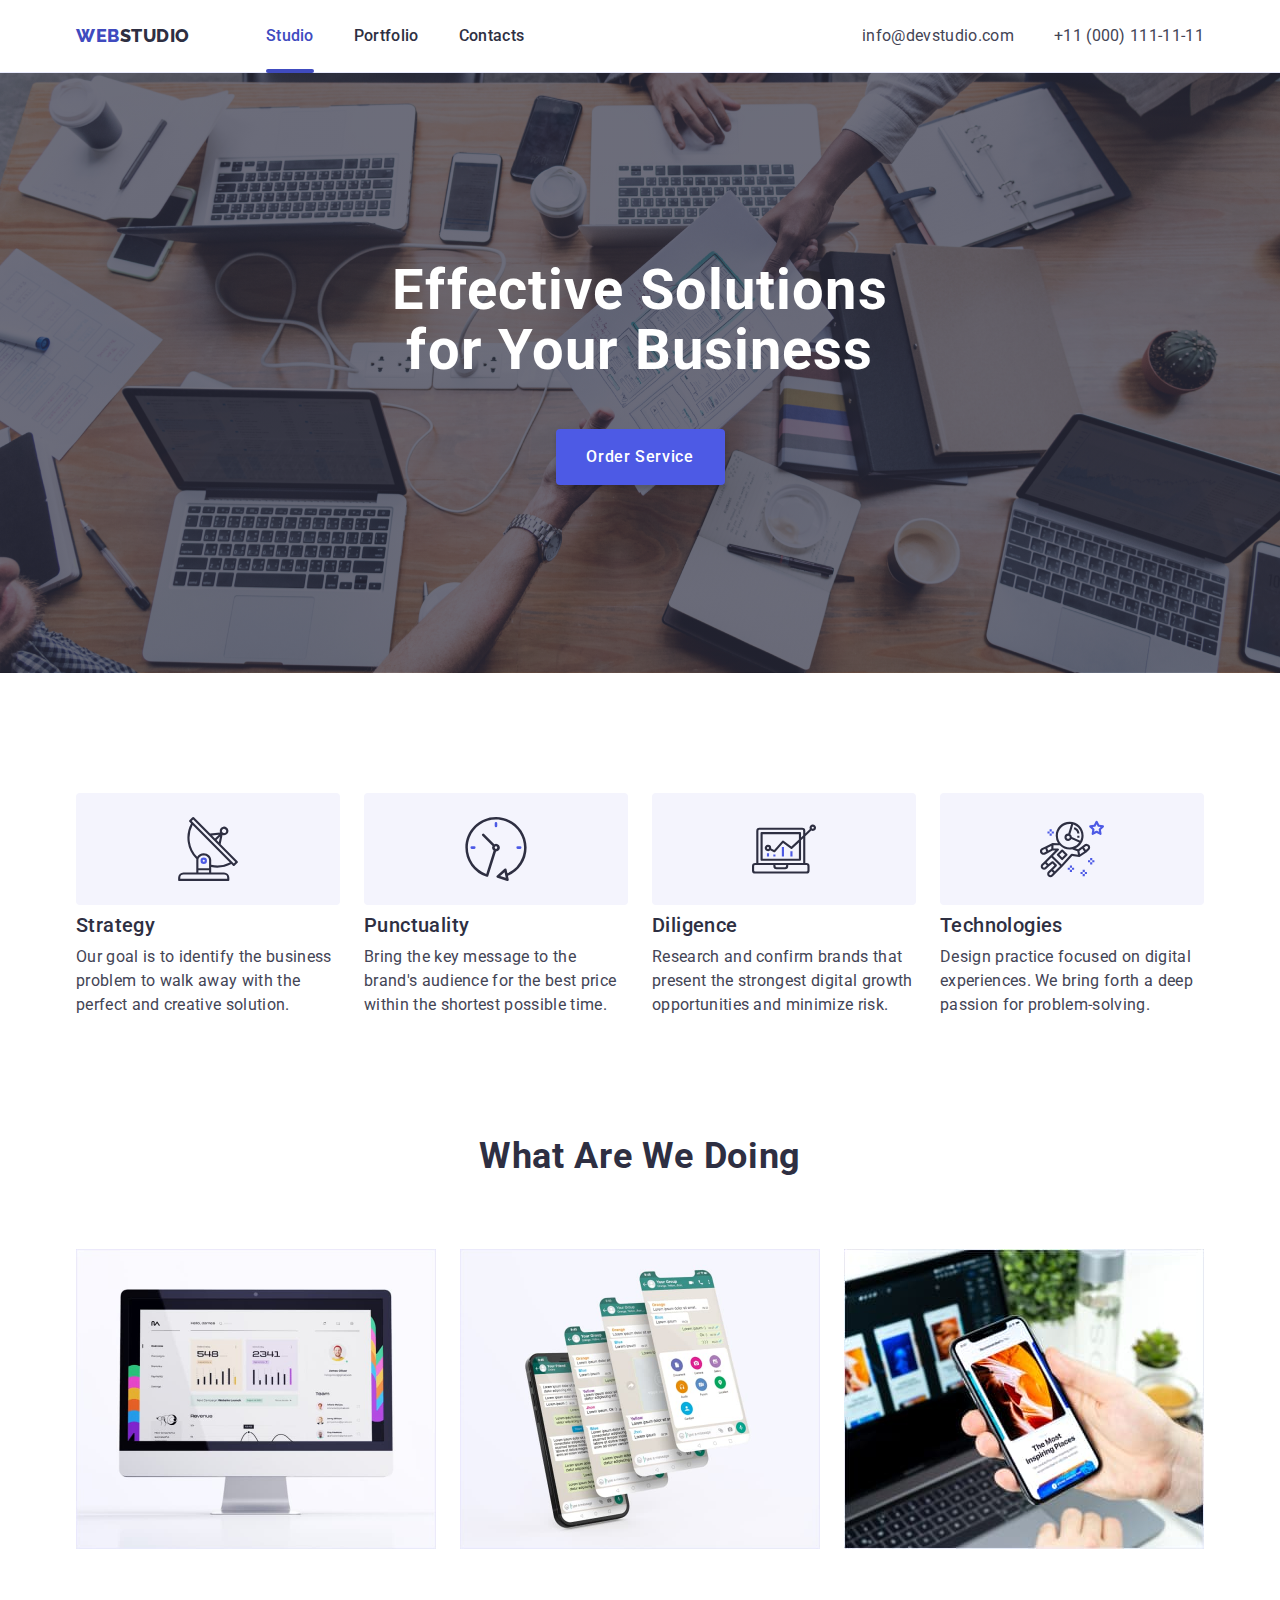
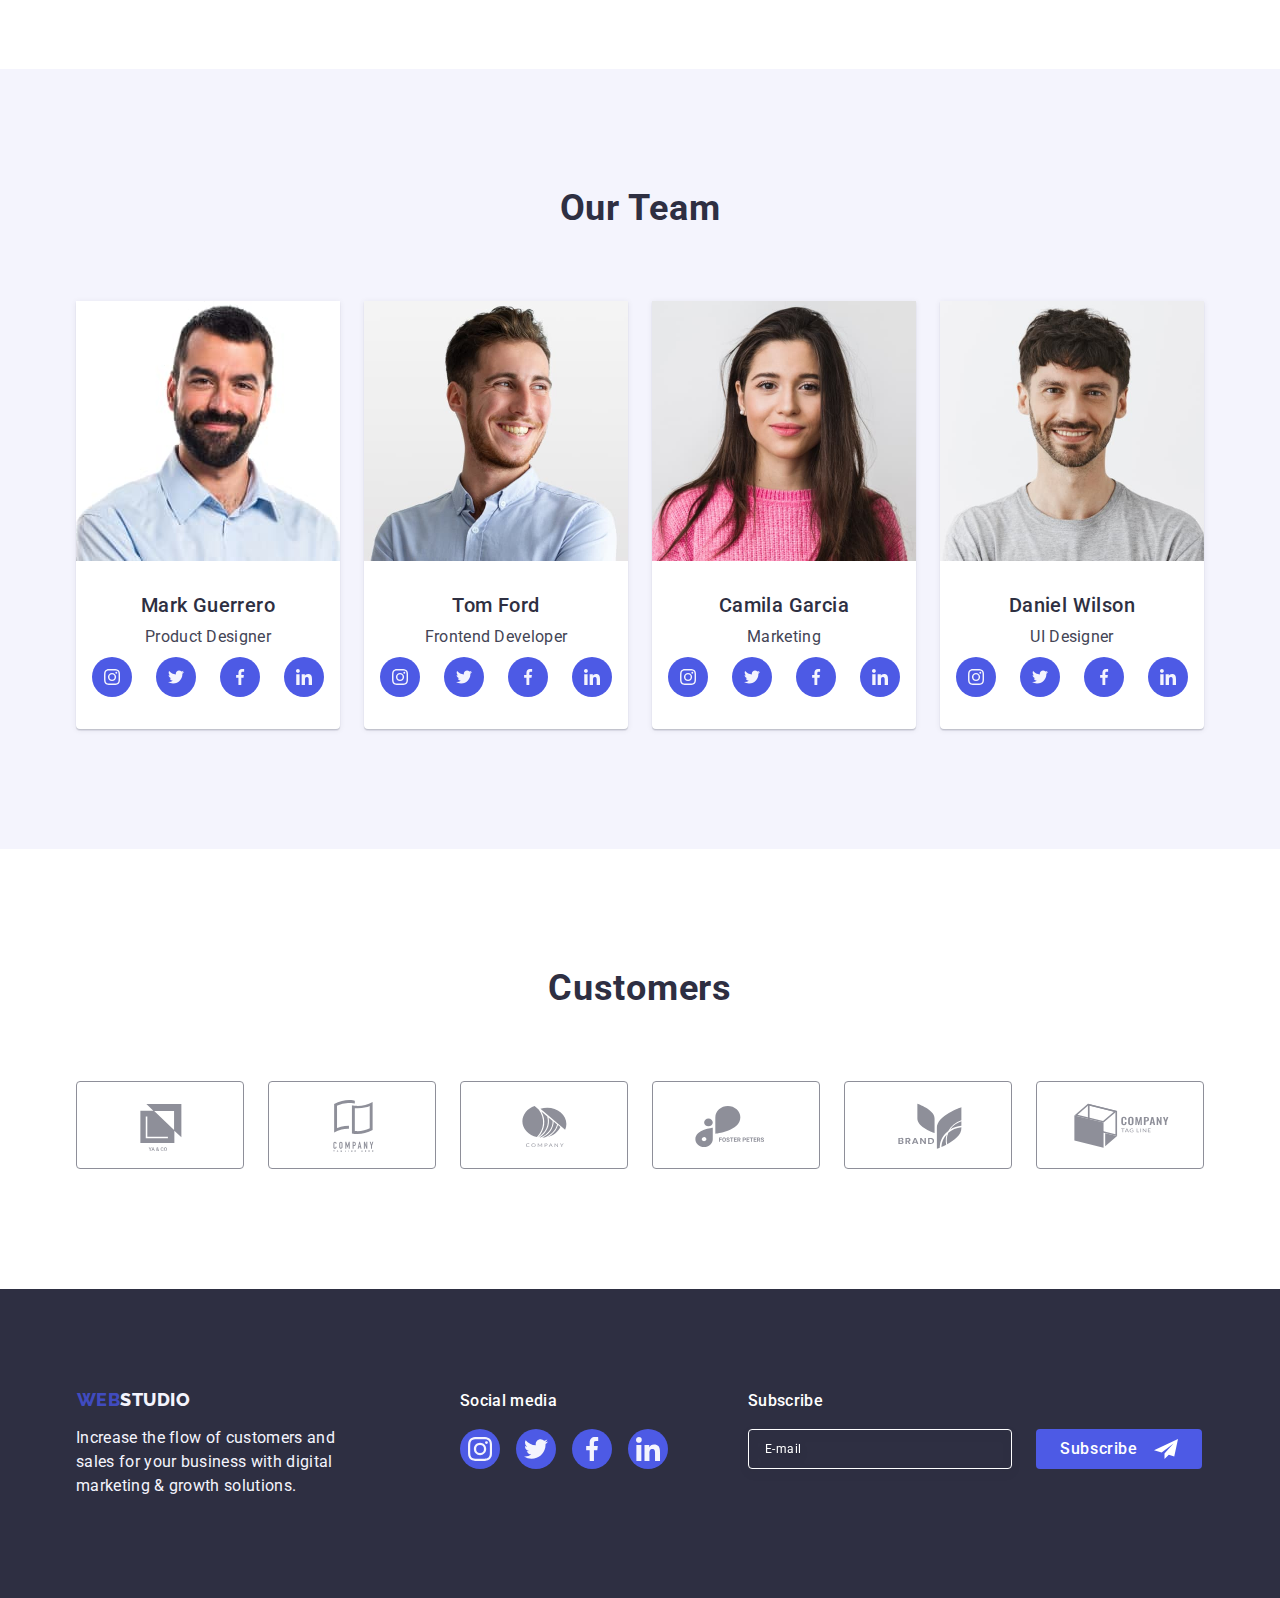
==== commit 2b75ad5f: "Summary" ====
--- a/index.html
+++ b/index.html
@@ -6,11 +6,17 @@
     <meta name="viewport" content="width=device-width, initial-scale=1.0" />
     <title>WebStudio</title>
     <!-- Fonts -->
-    <link rel="preconnect" href="https://fonts.googleapis.com">
-<link rel="preconnect" href="https://fonts.gstatic.com" crossorigin>
-<link href="https://fonts.googleapis.com/css2?family=Raleway:wght@800&family=Roboto:wght@400;500;700;900&display=swap" rel="stylesheet">
+    <link rel="preconnect" href="https://fonts.googleapis.com" />
+    <link rel="preconnect" href="https://fonts.gstatic.com" crossorigin />
+    <link
+      href="https://fonts.googleapis.com/css2?family=Raleway:wght@800&family=Roboto:wght@400;500;700;900&display=swap"
+      rel="stylesheet"
+    />
     <!--Normalize  -->
-    <link rel="stylesheet" href="https://cdn.jsdelivr.net/npm/modern-normalize@2.0.0/modern-normalize.min.css">
+    <link
+      rel="stylesheet"
+      href="https://cdn.jsdelivr.net/npm/modern-normalize@2.0.0/modern-normalize.min.css"
+    />
     <!-- Custom styles -->
     <link rel="stylesheet" href="./css/styles.css" />
   </head>
@@ -19,42 +25,54 @@
     <header class="header">
       <!-- Menu Nav -->
       <div class="header-container container">
-      <nav class="header-nav">
-        <a class="link logo" href="./index.html">Web<span class="dark-studio">Studio</span></a>
-        <ul class="nav-link list">
-          <li>
-            <a class="link nav-list active" href="./index.html">Studio</a>
-          </li>
-          <li>
-            <a class="link nav-list" href="./portfolio.html">Portfolio</a>
-          </li>
-          <li>
-            <a class="link nav-list" href="">Contacts</a>
-          </li>
-        </ul>
-      </nav>
-      <!-- Contacts -->
-      <address class="address">
-        <ul class="adress-link list" id="Cont">
-          <li class="address-item">
-            <a class="link address-mail" href="mailto:info@devstudio.com" target="_blank"
-              >info@devstudio.com</a
-            >
-          </li>
-          <li class="address-item">
-            <a class="link address-mail" href="tel:+110001111111" target="_blank">+11 (000) 111-11-11</a>
-          </li>
-        </ul>
-      </address>
+        <nav class="header-nav">
+          <a class="link logo" href="./index.html"
+            >Web<span class="dark-studio">Studio</span></a
+          >
+          <ul class="nav-link list">
+            <li>
+              <a class="link nav-list active" href="./index.html">Studio</a>
+            </li>
+            <li>
+              <a class="link nav-list" href="./portfolio.html">Portfolio</a>
+            </li>
+            <li>
+              <a class="link nav-list" href="">Contacts</a>
+            </li>
+          </ul>
+        </nav>
+        <!-- Contacts -->
+        <address class="address">
+          <ul class="adress-link list" id="Cont">
+            <li class="address-item">
+              <a
+                class="link address-mail"
+                href="mailto:info@devstudio.com"
+                target="_blank"
+                >info@devstudio.com</a
+              >
+            </li>
+            <li class="address-item">
+              <a
+                class="link address-mail"
+                href="tel:+110001111111"
+                target="_blank"
+                >+11 (000) 111-11-11</a
+              >
+            </li>
+          </ul>
+        </address>
       </div>
     </header>
     <!-- Main block -->
     <main class="main">
       <!-- Hero section-->
-      <section class="hero section ">
+      <section class="hero section">
         <div class="hero-container container">
           <h1 class="hero-title">Effective Solutions for Your Business</h1>
-          <button class="hero-btn btn" type="button" data-modal-open>Order Service</button>
+          <button class="hero-btn btn" type="button" data-modal-open>
+            Order Service
+          </button>
         </div>
       </section>
       <!-- Benefits section -->
@@ -63,24 +81,23 @@
           <h2 class="visually-hidden">Features</h2>
           <ul class="benefits-list list">
             <li class="benefits-item">
-              
               <div class="div-benefits-icon">
                 <svg class="benefits-icon" width="64" height="64">
                   <use href="./images/icons.svg#icon-antenna"></use>
-                  </svg>
+                </svg>
               </div>
 
               <h3 class="benefits-item-title">Strategy</h3>
               <p class="benefits-item-title-content">
-                Our goal is to identify the business problem to walk away with the
-                perfect and creative solution.
+                Our goal is to identify the business problem to walk away with
+                the perfect and creative solution.
               </p>
             </li>
             <li class="benefits-item">
               <div class="div-benefits-icon">
                 <svg class="benefits-icon" width="64" height="64">
                   <use href="./images/icons.svg#icon-clock"></use>
-                  </svg>
+                </svg>
               </div>
               <h3 class="benefits-item-title">Punctuality</h3>
               <p class="benefits-item-title-content">
@@ -92,7 +109,7 @@
               <div class="div-benefits-icon">
                 <svg class="benefits-icon" width="64" height="64">
                   <use href="./images/icons.svg#icon-diagram"></use>
-                  </svg>
+                </svg>
               </div>
               <h3 class="benefits-item-title">Diligence</h3>
               <p class="benefits-item-title-content">
@@ -104,7 +121,7 @@
               <div class="div-benefits-icon">
                 <svg class="benefits-icon" width="64" height="64">
                   <use href="./images/icons.svg#icon-astronaut"></use>
-                  </svg>
+                </svg>
               </div>
               <h3 class="benefits-item-title">Technologies</h3>
               <p class="benefits-item-title-content">
@@ -116,12 +133,13 @@
         </div>
       </section>
       <!-- What are we doing? -->
-      <section class="doing-section ">
+      <section class="doing-section">
         <div class="div-doing container">
           <h2 class="doing-title">What are we doing</h2>
           <ul class="doing-list list">
             <li class="doing-item">
-              <img class="doing-img"
+              <img
+                class="doing-img"
                 src="./images/images.jpg"
                 alt="computer"
                 width="360"
@@ -129,7 +147,8 @@
               />
             </li>
             <li class="doing-item">
-              <img class="doing-img"
+              <img
+                class="doing-img"
                 src="./images/images1.jpg"
                 alt="phone with messages"
                 width="360"
@@ -137,7 +156,8 @@
               />
             </li>
             <li class="doing-item">
-              <img class="doing-img"
+              <img
+                class="doing-img"
                 src="./images/images2.jpg"
                 alt="phone with text(the most inspiring places)"
                 width="360"
@@ -153,7 +173,8 @@
           <h2 class="team-title">Our Team</h2>
           <ul class="team-list list">
             <li class="team-item">
-              <img class="team-img"
+              <img
+                class="team-img"
                 src="./images/imagesM1.jpg"
                 alt="Mark's photo"
                 width="264"
@@ -162,186 +183,172 @@
               <div class="div-team-members">
                 <h3 class="team-item-title">Mark Guerrero</h3>
                 <p class="team-item-content">Product Designer</p>
-                  <ul class="team-list-icon list">
-
-                    <li class="team-item-icon">
-                      <a href="" class="team-icon-link link">
-                        <svg class="team-icon" width="16" height="16">
-                          <use href="./images/icons.svg#icon-instagram"></use>
-                          </svg>
-
-                      </a>
-                    </li>
-                    <li class="team-item-icon">
-                      <a href="" class="team-icon-link link">
-                        <svg class="team-icon" width="16" height="16">
-                          <use href="./images/icons.svg#icon-twitter"></use>
-                        </svg>
-
-                      </a>
-                    </li>
-                    <li class="team-item-icon">
-                      <a href="" class="team-icon-link link">
-                        <svg class="team-icon" width="16" height="16">
-                          <use href="./images/icons.svg#icon-facebook"></use>
-                        </svg>
-
-                      </a>
-                    </li>
-                    <li class="team-item-icon">
-                      <a href="" class="team-icon-link link">
-                        <svg class="team-icon" width="16" height="16">
-                          <use href="./images/icons.svg#icon-linkedin"></use>
-                        </svg>
-
-                      </a>
-                    </li>
-                  </ul>
+                <ul class="team-list-icon list">
+                  <li class="team-item-icon">
+                    <a href="" class="team-icon-link link">
+                      <svg class="team-icon" width="16" height="16">
+                        <use href="./images/icons.svg#icon-instagram"></use>
+                      </svg>
+                    </a>
+                  </li>
+                  <li class="team-item-icon">
+                    <a href="" class="team-icon-link link">
+                      <svg class="team-icon" width="16" height="16">
+                        <use href="./images/icons.svg#icon-twitter"></use>
+                      </svg>
+                    </a>
+                  </li>
+                  <li class="team-item-icon">
+                    <a href="" class="team-icon-link link">
+                      <svg class="team-icon" width="16" height="16">
+                        <use href="./images/icons.svg#icon-facebook"></use>
+                      </svg>
+                    </a>
+                  </li>
+                  <li class="team-item-icon">
+                    <a href="" class="team-icon-link link">
+                      <svg class="team-icon" width="16" height="16">
+                        <use href="./images/icons.svg#icon-linkedin"></use>
+                      </svg>
+                    </a>
+                  </li>
+                </ul>
               </div>
             </li>
 
             <li class="team-item">
-              <img class="team-img"
+              <img
+                class="team-img"
                 src="./images/imagesT2.jpg"
                 alt="Tom's photo"
                 width="264"
                 height="260"
               />
               <div class="div-team-members">
-                 <h3 class="team-item-title">Tom Ford</h3>
-                 <p class="team-item-content">Frontend Developer</p>
-
-                  <ul class="team-list-icon list">
-                    <li class="team-item-icon">
-                      <a href="" class="team-icon-link link">
-                        <svg class="team-icon" width="16" height="16">
-                          <use href="./images/icons.svg#icon-instagram"></use>
-                          </svg>
-
-                      </a>
-                    </li>
-
-                    <li class="team-item-icon">
-                      <a href="" class="team-icon-link link">
-                        <svg class="team-icon" width="16" height="16">
-                          <use href="./images/icons.svg#icon-twitter"></use>
-                        </svg>
-
-                      </a>
-                    </li>
-                    <li class="team-item-icon">
-                      <a href="" class="team-icon-link link">
-                        <svg class="team-icon" width="16" height="16">
-                          <use href="./images/icons.svg#icon-facebook"></use>
-                        </svg>
-
-                      </a>
-                    </li>
-                    <li class="team-item-icon">
-                      <a href="" class="team-icon-link link">
-                        <svg class="team-icon" width="16" height="16">
-                          <use href="./images/icons.svg#icon-linkedin"></use>
-                        </svg>
-
-                      </a>
-                    </li>
-                  </ul>
+                <h3 class="team-item-title">Tom Ford</h3>
+                <p class="team-item-content">Frontend Developer</p>
+
+                <ul class="team-list-icon list">
+                  <li class="team-item-icon">
+                    <a href="" class="team-icon-link link">
+                      <svg class="team-icon" width="16" height="16">
+                        <use href="./images/icons.svg#icon-instagram"></use>
+                      </svg>
+                    </a>
+                  </li>
+
+                  <li class="team-item-icon">
+                    <a href="" class="team-icon-link link">
+                      <svg class="team-icon" width="16" height="16">
+                        <use href="./images/icons.svg#icon-twitter"></use>
+                      </svg>
+                    </a>
+                  </li>
+                  <li class="team-item-icon">
+                    <a href="" class="team-icon-link link">
+                      <svg class="team-icon" width="16" height="16">
+                        <use href="./images/icons.svg#icon-facebook"></use>
+                      </svg>
+                    </a>
+                  </li>
+                  <li class="team-item-icon">
+                    <a href="" class="team-icon-link link">
+                      <svg class="team-icon" width="16" height="16">
+                        <use href="./images/icons.svg#icon-linkedin"></use>
+                      </svg>
+                    </a>
+                  </li>
+                </ul>
               </div>
             </li>
 
             <li class="team-item">
-              <img class="team-img"
+              <img
+                class="team-img"
                 src="./images/imagesC3.jpg"
                 alt="Camila's photo"
                 width="264"
                 height="260"
               />
               <div class="div-team-members">
-                 <h3 class="team-item-title">Camila Garcia</h3>
-                 <p class="team-item-content">Marketing</p>
-
-                  <ul class="team-list-icon list">
-                    <li class="team-item-icon">
-                      <a href="" class="team-icon-link link">
-                        <svg class="team-icon" width="16" height="16">
-                          <use href="./images/icons.svg#icon-instagram"></use>
-                          </svg>
-
-                      </a>
-                    </li>
-                    <li class="team-item-icon">
-                      <a href="" class="team-icon-link link">
-                        <svg class="team-icon" width="16" height="16">
-                          <use href="./images/icons.svg#icon-twitter"></use>
-                        </svg>
-
-                      </a>
-                    </li>
-                    <li class="team-item-icon">
-                      <a href="" class="team-icon-link link">
-                        <svg class="team-icon" width="16" height="16">
-                          <use href="./images/icons.svg#icon-facebook"></use>
-                        </svg>
-
-                      </a>
-                    </li>
-                    <li class="team-item-icon">
-                      <a href="" class="team-icon-link link">
-                        <svg class="team-icon" width="16" height="16">
-                          <use href="./images/icons.svg#icon-linkedin"></use>
-                        </svg>
-
-                      </a>
-                    </li>
-                  </ul>
+                <h3 class="team-item-title">Camila Garcia</h3>
+                <p class="team-item-content">Marketing</p>
+
+                <ul class="team-list-icon list">
+                  <li class="team-item-icon">
+                    <a href="" class="team-icon-link link">
+                      <svg class="team-icon" width="16" height="16">
+                        <use href="./images/icons.svg#icon-instagram"></use>
+                      </svg>
+                    </a>
+                  </li>
+                  <li class="team-item-icon">
+                    <a href="" class="team-icon-link link">
+                      <svg class="team-icon" width="16" height="16">
+                        <use href="./images/icons.svg#icon-twitter"></use>
+                      </svg>
+                    </a>
+                  </li>
+                  <li class="team-item-icon">
+                    <a href="" class="team-icon-link link">
+                      <svg class="team-icon" width="16" height="16">
+                        <use href="./images/icons.svg#icon-facebook"></use>
+                      </svg>
+                    </a>
+                  </li>
+                  <li class="team-item-icon">
+                    <a href="" class="team-icon-link link">
+                      <svg class="team-icon" width="16" height="16">
+                        <use href="./images/icons.svg#icon-linkedin"></use>
+                      </svg>
+                    </a>
+                  </li>
+                </ul>
               </div>
             </li>
 
             <li class="team-item">
-              <img class="team-img"
+              <img
+                class="team-img"
                 src="./images/imagesD4.jpg"
                 alt="Daniel's photo"
                 width="264"
                 height="260"
               />
               <div class="div-team-members">
-                 <h3 class="team-item-title">Daniel Wilson</h3>
-                 <p class="team-item-content">UI Designer</p>
-    
-                  <ul class="team-list-icon list">
-                    <li class="team-item-icon">
-                      <a href="" class="team-icon-link link">
-                        <svg class="team-icon" width="16" height="16">
-                          <use href="./images/icons.svg#icon-instagram"></use>
-                          </svg>
-
-                      </a>
-                    </li>
-                    <li class="team-item-icon">
-                      <a href="" class="team-icon-link link">
-                        <svg class="team-icon" width="16" height="16">
-                          <use href="./images/icons.svg#icon-twitter"></use>
-                        </svg>
-
-                      </a>
-                    </li>
-                    <li class="team-item-icon">
-                      <a href="" class="team-icon-link link">
-                        <svg class="team-icon" width="16" height="16">
-                          <use href="./images/icons.svg#icon-facebook"></use>
-                        </svg>
-
-                      </a>
-                    </li>
-                    <li class="team-item-icon">
-                      <a href="" class="team-icon-link link">
-                        <svg class="team-icon" width="16" height="16">
-                          <use href="./images/icons.svg#icon-linkedin"></use>
-                        </svg>
-
-                      </a>
-                    </li>
-                  </ul>
+                <h3 class="team-item-title">Daniel Wilson</h3>
+                <p class="team-item-content">UI Designer</p>
+
+                <ul class="team-list-icon list">
+                  <li class="team-item-icon">
+                    <a href="" class="team-icon-link link">
+                      <svg class="team-icon" width="16" height="16">
+                        <use href="./images/icons.svg#icon-instagram"></use>
+                      </svg>
+                    </a>
+                  </li>
+                  <li class="team-item-icon">
+                    <a href="" class="team-icon-link link">
+                      <svg class="team-icon" width="16" height="16">
+                        <use href="./images/icons.svg#icon-twitter"></use>
+                      </svg>
+                    </a>
+                  </li>
+                  <li class="team-item-icon">
+                    <a href="" class="team-icon-link link">
+                      <svg class="team-icon" width="16" height="16">
+                        <use href="./images/icons.svg#icon-facebook"></use>
+                      </svg>
+                    </a>
+                  </li>
+                  <li class="team-item-icon">
+                    <a href="" class="team-icon-link link">
+                      <svg class="team-icon" width="16" height="16">
+                        <use href="./images/icons.svg#icon-linkedin"></use>
+                      </svg>
+                    </a>
+                  </li>
+                </ul>
               </div>
             </li>
           </ul>
@@ -367,7 +374,7 @@
               </a>
             </li>
             <li class="clients-item">
-              <a class="cliets-link link" href="" aria-label="logo-3" >
+              <a class="cliets-link link" href="" aria-label="logo-3">
                 <svg class="clients-icon" width="104" height="56">
                   <use href="./images/icons.svg#icon-logo-3"></use>
                 </svg>
@@ -401,23 +408,23 @@
     <!-- Footer section -->
     <footer class="footer">
       <div class="footer-container container">
-
-      <div class="div-footer">
-        <a class="footer-logo link logo" href="./index.html">Web<span class="light-style">Studio</span></a>
-        <p class="footer-content">
-          Increase the flow of customers and sales for your business with digital
-          marketing & growth solutions.
-        </p>
-      </div>
-      <div class="div-footer-icon">
-        <p class="footer-icon-content">Social media</p>
+        <div class="div-footer">
+          <a class="footer-logo link logo" href="./index.html"
+            >Web<span class="light-style">Studio</span></a
+          >
+          <p class="footer-content">
+            Increase the flow of customers and sales for your business with
+            digital marketing & growth solutions.
+          </p>
+        </div>
+        <div class="div-footer-icon">
+          <p class="footer-icon-content">Social media</p>
           <ul class="footer-list-icon">
             <li class="footer-item-icon">
               <a href="" class="footer-link-icon">
                 <svg class="footer-icon" width="24" height="24">
                   <use href="./images/icons.svg#icon-instagram"></use>
                 </svg>
-
               </a>
             </li>
             <li class="footer-item-icon">
@@ -425,7 +432,6 @@
                 <svg class="footer-icon" width="24" height="24">
                   <use href="./images/icons.svg#icon-twitter"></use>
                 </svg>
-
               </a>
             </li>
             <li class="footer-item-icon">
@@ -433,7 +439,6 @@
                 <svg class="footer-icon" width="24" height="24">
                   <use href="./images/icons.svg#icon-facebook"></use>
                 </svg>
-
               </a>
             </li>
             <li class="footer-item-icon">
@@ -441,27 +446,30 @@
                 <svg class="footer-icon" width="24" height="24">
                   <use href="./images/icons.svg#icon-linkedin"></use>
                 </svg>
-
-              </a>
-            </li>
-          </ul>
+              </a>
+            </li>
+          </ul>
+        </div>
+        <div class="footer-email">
+          <p class="footer-subscribe">Subscribe</p>
+          <form class="footer-form">
+            <label class="footer-label">
+              <input
+                class="footer-input"
+                type="email"
+                name="footer-email"
+                placeholder="E-mail"
+              />
+            </label>
+            <button class="footer-button" type="submit">
+              Subscribe
+              <svg class="footer-email-icon" width="24" height="24">
+                <use href="./images/icons.svg#icon-send"></use>
+              </svg>
+            </button>
+          </form>
+        </div>
       </div>
-      <div class="footer-email">
-        <p class="footer-subscribe">Subscribe</p>
-        <form class="footer-form">
-          <label class="footer-label">
-            <input class="footer-input" type="email" name="footer_email" placeholder="E-mail"/>
-          </label>
-          <button class="footer-button" type="submit">
-            Subscribe
-            <svg class="footer-email-icon" width="24" height="24">
-              <use href="./images/icons.svg#icon-send"></use>
-            </svg>
-          </button>
-          
-        </form>
-      </div>
-    </div>
     </footer>
     <!-- Modal window -->
     <div class="backdrop is-hidden" data-modal>
@@ -472,61 +480,91 @@
           </svg>
         </button>
 
-        <p class="modal-caption">Leave your contacts and we will call you back</p>
+        <p class="modal-caption">
+          Leave your contacts and we will call you back
+        </p>
 
         <form class="modal-form">
-           <div class="div-modal-name">
-             <label class="modal-label">
-              <span class="label-title-style">Name</span>
-               <div>
-                 <input class="modal-input" type="text" name="user_name"/>
-                 <svg class="modal-input-icon" width="18" height="18">
-                  <use href="./images/icons.svg#icon-user"></use>
-                               </svg>
-               </div>
-             </label>
-           </div>
-           <div class="div-madol-phone">
-             <label class="modal-label">
-              <span class="label-title-style">Phone</span>
-               <div>
-                 <input class="modal-input" type="tel" name="user_phone"/>
-                 <svg class="modal-input-icon" width="18" height="24">
-                  <use href="./images/icons.svg#icon-phone"></use>
-                               </svg>
-               </div>
-             </label>
-           </div>
-           <div class="div-modal-email">
-             <label class="modal-label">
-              <span class="label-title-style">Email</span>
-               <div>
-                 <input class="modal-input" type="email" name="user_mail"/>
-                 <svg class="modal-input-icon" width="18" height="24">
-                  <use href="./images/icons.svg#icon-email"></use>
-                               </svg>
-               </div>
-              </label>
-           </div>
-            <div class="div-textarea">
-              <label class="modal-label">
-                <span class="label-title-style">Comment</span>
-                <textarea class="modal-input-comment"  name="user_comment" rows="7" placeholder="Text input"></textarea>
-              </label>
+          <div class="div-input">
+            <label class="modal-label" for="user-name">
+              <span class="label-title-style">Name</span></label
+            >
+            <div class="div-input-icon">
+              <input
+                class="modal-input"
+                type="text"
+                name="user-name"
+                id="user-name"
+              />
+              <svg class="modal-input-icon" width="18" height="24">
+                <use href="./images/icons.svg#icon-user"></use>
+              </svg>
             </div>
-            <label class="modal-form-agreement">
-              <input class="modal-form-checkbox visually-hidden" type="checkbox"/>
-              <span class="modal-form-checkbox-style">
-                <svg class="modal-form-checkbox-icon" width="10" height="8">
+          </div>
+          <div class="div-input">
+            <label class="modal-label" for="user-phone">
+              <span class="label-title-style">Phone</span></label
+            >
+            <div class="div-input-icon">
+              <input
+                class="modal-input"
+                type="tel"
+                name="user-phone"
+                id="user-phone"
+              />
+              <svg class="modal-input-icon" width="18" height="24">
+                <use href="./images/icons.svg#icon-phone"></use>
+              </svg>
+            </div>
+          </div>
+          <div class="div-input">
+            <label class="modal-label" for="user-email">
+              <span class="label-title-style">Email</span></label
+            >
+            <div class="div-input-icon">
+              <input
+                class="modal-input"
+                type="email"
+                name="user-mail"
+                id="user-email"
+              />
+              <svg class="modal-input-icon" width="18" height="24">
+                <use href="./images/icons.svg#icon-email"></use>
+              </svg>
+            </div>
+          </div>
+          <div class="div-comment">
+            <label class="modal-label" for="user-comment">
+              <span class="label-title-style">Comment</span></label
+            >
+            <textarea
+              class="modal-input-comment"
+              name="user-comment"
+              id="user-comment"
+              rows="7"
+              placeholder="Text input"
+            ></textarea>
+          </div>
+          <div class="div-input-privacy">
+            <input
+              class="modal-agreament visually-hidden"
+              type="checkbox"
+              name="user-privacy"
+              id="user-privacy"
+              value="true"
+            />
+            <label class="modal-label-agreament" for="user-privacy">
+              <span class="modal-agreament-icon">
+                <svg class="modal-agreament-icon-style" width="10" height="8">
                   <use href="./images/icons.svg#icon-checked"></use>
                 </svg>
               </span>
-              <span class="modal-form-agreement-text">I accept the terms and conditions of the <a href="#" class="modal-form-link">Privacy Policy</a></span>
+              I accept the terms and conditions of the
+              <a href="#" class="modal-form-link">Privacy Policy</a>
             </label>
-            <button class="modal-submit-button" type="submit">Send</button>
-          </form>
-
-
+          </div>
+          <button class="modal-submit-button" type="submit">Send</button>
+        </form>
       </div>
     </div>
     <script src="./js/modal.js"></script>
--- a/css/styles.css
+++ b/css/styles.css
@@ -485,18 +485,26 @@
 margin-bottom: 16px;
 }
 .footer-form {
+    display: flex;
+    gap: 24px;
 }
 .footer-label {
-    margin-right: 24px;
 }
 .footer-input {
     padding: 8px 16px;
-    background-color: var(--primary-navyblue-color);
+    background-color: transparent;
     color: var(--primary-whitef-color);
+
+    width: 264px;
+    height: 40px;
+    
+    font-size: 12px; 
+    line-height: 1.5;
+    letter-spacing: 0.04em;
 
     border-radius: 4px;
 border: 1px solid var(--primary-whitef-color);
-box-shadow: 0px 4px 4px 0px rgba(0, 0, 0, 0.15);
+filter: drop-shadow(0px 4px 4px rgba(0, 0, 0, 0.15));
 border-color: var(--primary-whitef-color);
 }
 .footer-input::placeholder {
@@ -506,10 +514,9 @@
 letter-spacing: 0.48px;
 }
 .footer-button {
-    display: inline-flex;
-    justify-content: center;
-    align-items: center;
-    gap: 16px;
+    display: flex;
+    justify-content: center;
+    align-items: center;
     padding: 8px 24px;
 
     font-size: 16px;
@@ -534,6 +541,7 @@
     background: var(--primary-ocean-color);
 }
 .footer-email-icon {
+    margin-left: 16px;
 }
 
 /* Button section */
@@ -546,7 +554,7 @@
     display: flex;
     justify-content: center;
     gap: 24px;
-    margin-bottom: 72px
+    margin-bottom: 72px;
 
 }
 .button-item {
@@ -678,6 +686,8 @@
     min-height: 584px;
     background-color: var(--primary-modal-window-color);
 
+    padding: 72px 24px 24px 24px;
+
     border-radius: 4px;
 
     box-shadow: 0px 1px 1px rgba(0, 0, 0, 0.14), 0px 1px 3px rgba(0, 0, 0, 0.12), 0px 2px 1px rgba(0, 0, 0, 0.2);
@@ -719,27 +729,34 @@
 .modal-caption {
     display: block;
     width: 360px;
-    margin-top: 72px;
-    margin-right: 24px;
-    margin-left: 24px;
     margin-bottom: 16px;
     text-align: center;
 
 font-size: 16px;
 font-weight: 500;
-line-height: 24px;
-letter-spacing: 0.32px;
+line-height: 1.5;
+letter-spacing: 0.02em;
 color: var(--primary-navyblue-color);
 }
 .modal-form {
     max-width: 360px;
-    margin: 0 24px;
-}
+}
+.div-input {
+    margin-bottom: 8px;
+}
+
 .modal-label {
-    position: relative;
-    display: flex;
-    flex-direction: column;
-    margin-bottom: 8px;
+    display: block;
+    
+    
+    font-size: 12px;
+    line-height: 1.17;
+    letter-spacing: 0.04em;
+
+    color: var(--primary-light-slate-color);
+
+    margin-bottom: 4px;
+    
 
 
 }
@@ -754,17 +771,21 @@
 color: var(--primary-light-slate-color);
 
 }
+.div-input-icon {
+    position: relative;
+}
 .modal-input {
     width: 100%;
     height: 40px;
-    padding: 11px 38px;
+    padding-left: 38px;
 
     font-size: 18px;
 
     outline: transparent;
     border-radius: 4px;
-border: 1px solid  rgba(46, 47, 66, 0.40);
-transition: 250ms cubic-bezier(0.4, 0, 0.2, 1);
+    border: 1px solid rgba(46, 47, 66, 0.4);
+    background-color: transparent;
+    transition: border-color 250ms cubic-bezier(0.4, 0, 0.2, 1);
 
 }
 
@@ -776,17 +797,19 @@
 .modal-input-icon {
     position: absolute;
     left: 16px;
-    bottom: 8px;
+    top:50%;
+    transform: translateY(-50%);
     fill: var(--primary-navyblue-color);
-    transition: 250ms cubic-bezier(0.4, 0, 0.2, 1);
+    transition: fill 250ms cubic-bezier(0.4, 0, 0.2, 1);
 }
 .modal-input:focus + .modal-input-icon {
     fill: var(--primary-blue-color);
 
 }
+.div-comment {
+    margin-bottom: 16px;
+}
 .modal-input-comment {
-    display: block;
-    
     width: 100%;
     height: 120px;
     padding: 8px 16px;
@@ -795,12 +818,14 @@
     outline: transparent;
 
     font-size: 12px;
-    letter-spacing: 0.48px;
-    color: currentColor;
+    line-height: 1.17;
+    letter-spacing: 0.04em;
+    color: rgba(46, 47, 66, 0.4);
 
     border-radius: 4px;
-    border: 1px solid rgba(46, 47, 66, 0.40);
-    transition: 250ms cubic-bezier(0.4, 0, 0.2, 1);
+    border: 1px solid rgba(46, 47, 66, 0.4);
+    background-color: transparent;
+    transition: border-color 250ms cubic-bezier(0.4, 0, 0.2, 1);
 
 }
 .modal-input-comment:focus {
@@ -814,46 +839,44 @@
 
 }
 /* Agreement block */
-.modal-form-agreement {
-    display: flex;
-    align-items: center;
-    gap: 8px;
+.div-input-privacy{
     margin-bottom: 24px;
 }
-.modal-form-checkbox:checked {
-
-}
-.modal-form-checkbox-style {
-    display: flex;
-    align-items: center;
-    justify-content: center;
+
+.modal-label-agreament {
+    font-size: 12px;
+    line-height: 1.17;
+    letter-spacing: 0.04em;
+    color: var(--primary-light-slate-color);
+    user-select: none;
+}
+.modal-agreament-icon {
+    display: inline-flex;
+    align-items: center;
+    justify-content: center;
+    fill: transparent;
+
     width: 16px;
     height: 16px;
-
+    margin-right: 8px;
+
+    border: 1px solid rgba(46, 47, 66, 0.4);
     border-radius: 2px;
-border: 1px solid  rgba(46, 47, 66, 0.40);
-
-transition: 250ms cubic-bezier(0.4, 0, 0.2, 1);
-}
-.modal-form-checkbox:checked + .modal-form-checkbox-style{
-    border-color: var(--primary-ocean-color);
+
+    transition: background-color 250ms cubic-bezier(0.4, 0, 0.2, 1), border 250ms cubic-bezier(0.4, 0, 0.2, 1), fill 250ms cubic-bezier(0.4, 0, 0.2, 1);
+}
+.modal-agreament-icon-style {
+    opacity: 0;
+
+}
+.modal-agreament:checked + .modal-label-agreament > .modal-agreament-icon{
     background-color: var(--primary-ocean-color);
-} 
-
-.modal-form-checkbox-icon {
-    opacity: 0;
-    transition: 250ms cubic-bezier(0.4, 0, 0.2, 1);
-}
-
-.modal-form-checkbox:checked + .modal-form-checkbox-style > .modal-form-checkbox-icon {
+    border: none;
+    fill: var(--primary-white-color);
+    
+}
+.modal-agreament:checked + .modal-label-agreament > .modal-agreament-icon > .modal-agreament-icon-style {
     opacity: 1;
-}
-.modal-form-agreement-text {
-    font-size: 12px;
-line-height: 14px;
-letter-spacing: 0.48px;
-    color:var(--primary-light-slate-color);
-    user-select: none;
 }
 .modal-form-link {
     color: var(--primary-blue-color);
@@ -861,7 +884,7 @@
 }
 .modal-submit-button {
     display: block;
-    width: 169px;
+    min-width: 169px;
     height: 56px;
     padding: 16px 32px;
     font-size: 16px;
